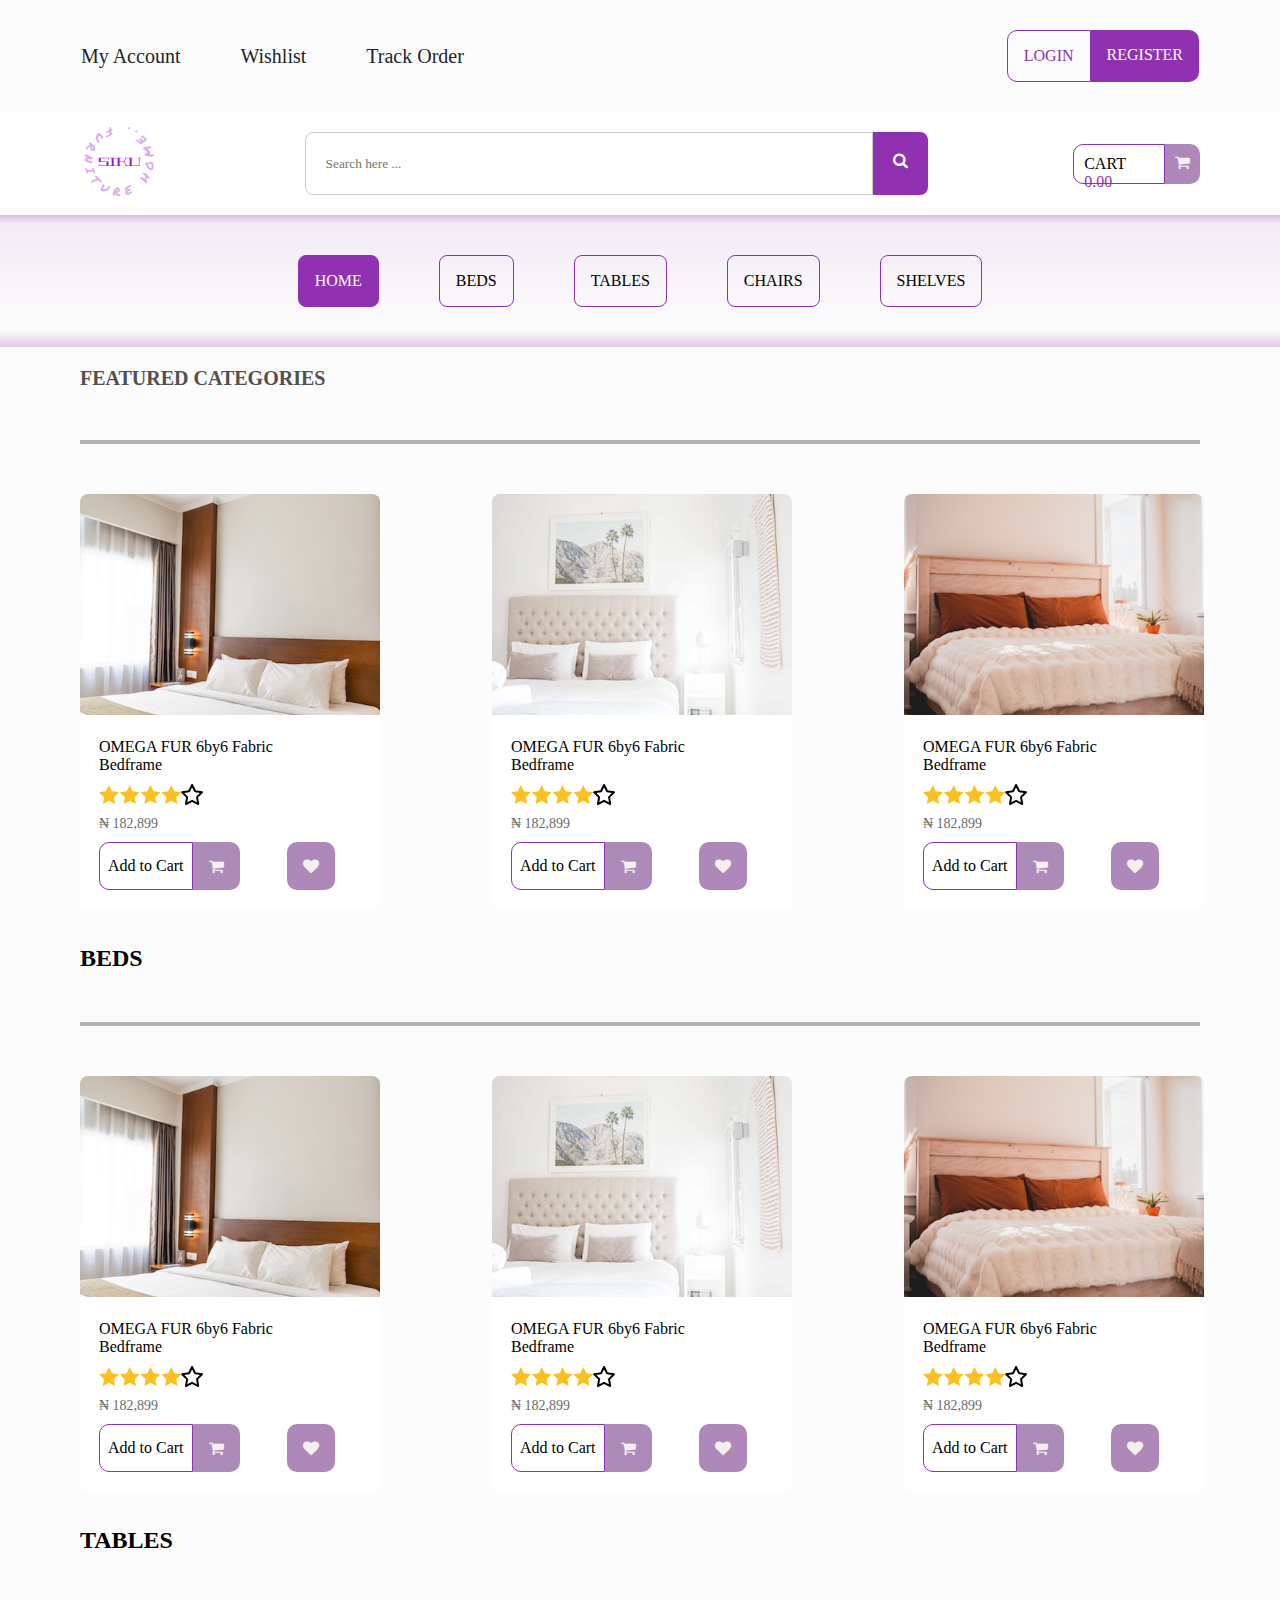
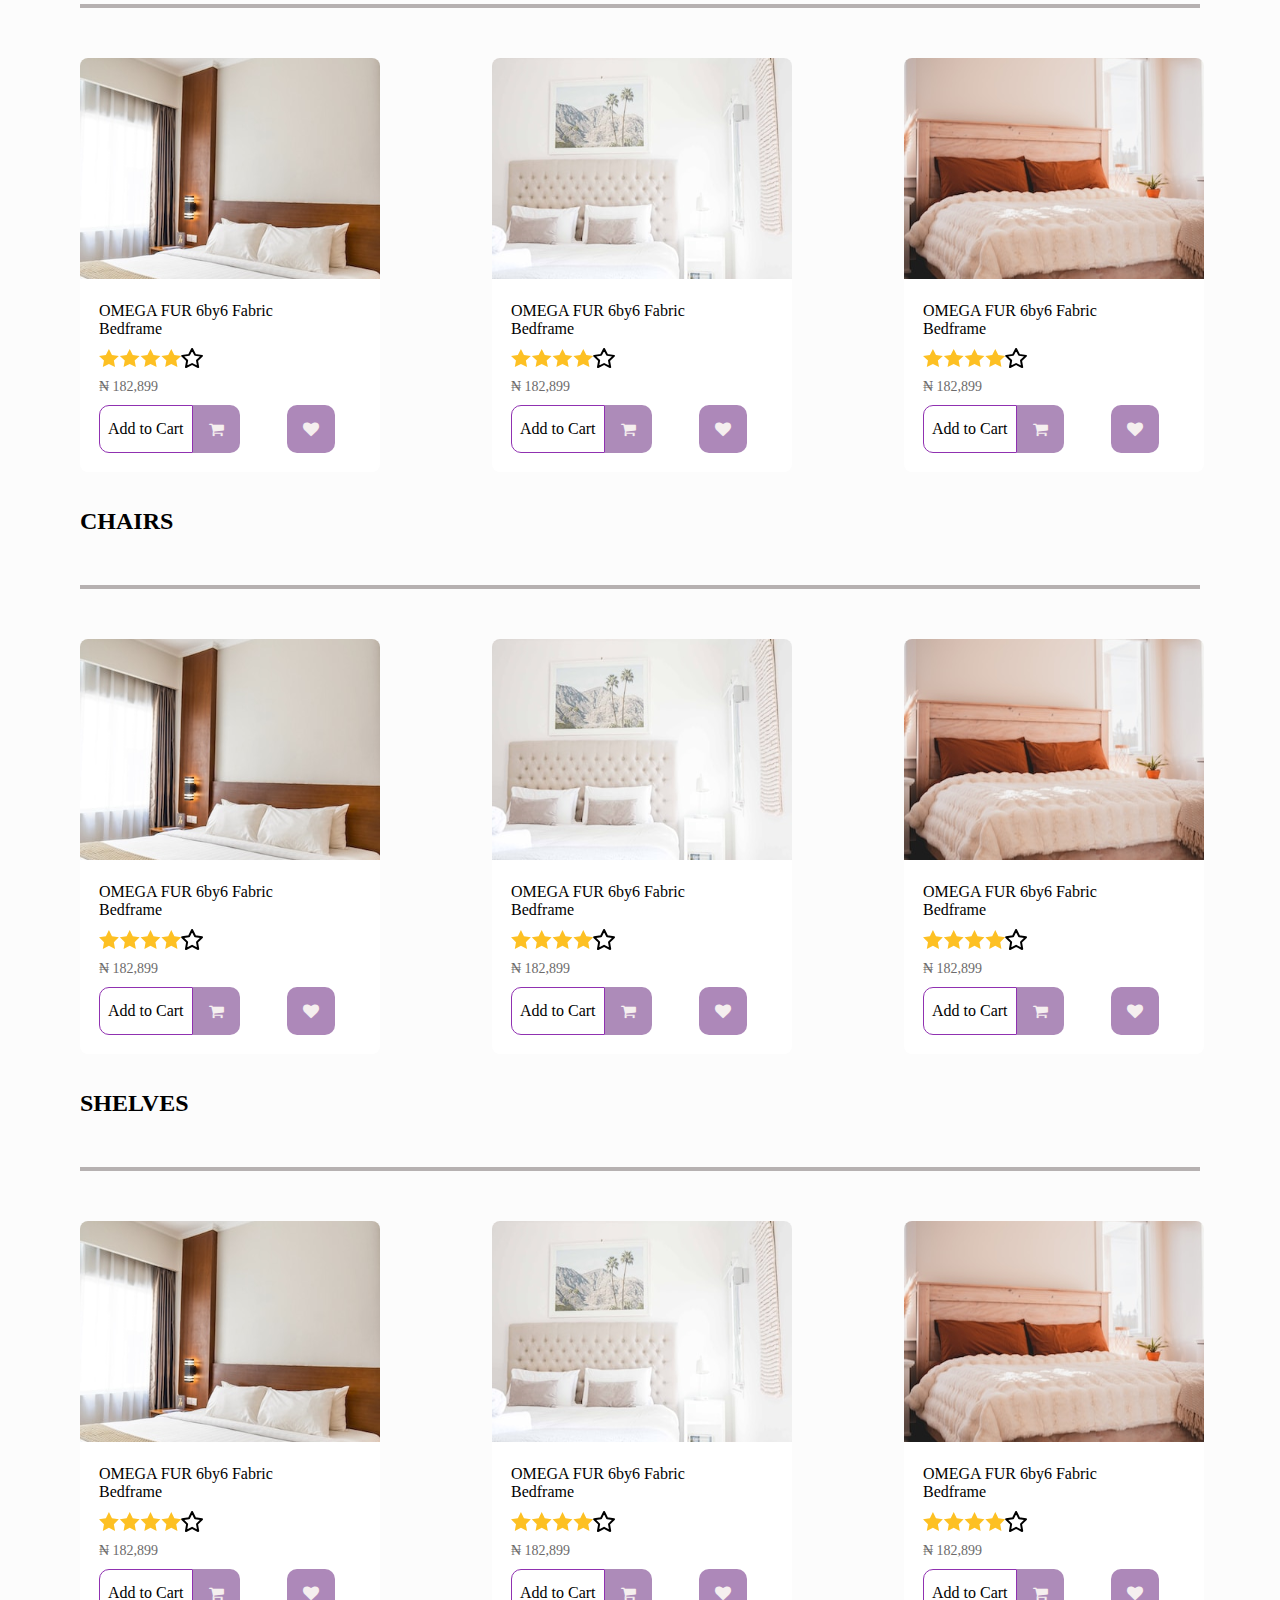
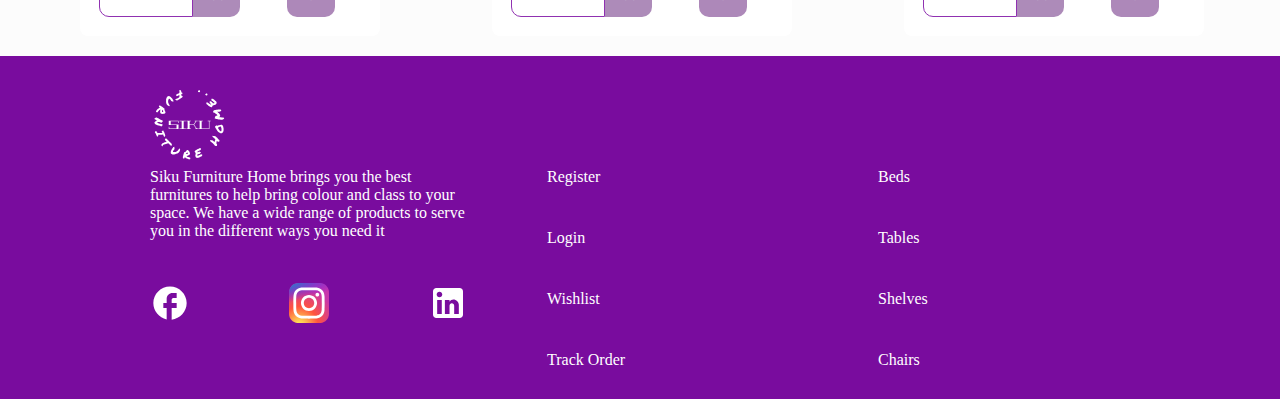
==== index.html @ 00214e44 "desktop view index page" ====
<!DOCTYPE html>
<html>
<head>
	<meta charset="utf-8">
	<meta name="viewport" content="width=device-width, initial-scale=1">
	<link rel="stylesheet" type="text/css" href="style.css">
	<link rel="icon" type="image/svg" sizes="32x32" href="./images/LOGO.svg">
	<link rel="stylesheet" href="https://cdnjs.cloudflare.com/ajax/libs/font-awesome/4.7.0/css/font-awesome.min.css">
	<title>SIKU FURNITURE HOME</title>
</head>
<body>
	<header>
		<nav class="initialNav">
			<ul>
				<li>My Account</li>
				<li>Wishlist</li>
				<li>Track Order</li>
			</ul>
			<div>
				<a class="loginBtn" href="login.html">LOGIN</a>
				<a class="registerBtn" href="register.html">REGISTER</a>
			</div>
		</nav>
		<ul class="searchNav">
			<li>
				<img src="images/LOGO.svg">
			</li>
			<li class="searchInput">
				<input type="text" name="search" placeholder="Search here ...">
				<i class="fa fa-search search" aria-hidden="true"></i>			
			</li>
			<li class="cartLi">
				<p>CART
					<span>0.00</span>
				</p>
				<i class="fa fa-shopping-cart cart"></i>
			</li>
		</ul>
		<ul class="menu">
			<li class="menuHome">HOME</li>
			<li>BEDS</li>
			<li>TABLES</li>
			<li>CHAIRS</li>
			<li>SHELVES</li>
		</ul>
	</header>
	<main class="indexMain">
		<section>
			<h1>FEATURED CATEGORIES</h1>
			<hr>
			<div class="productDiv">
				<article class="proOne">
					<div class="productDetails">
						<img style="border-radius: 8px 8px 0px 0px;" src="images/Frame 21.svg">
						<div>
							<p class="productName">OMEGA FUR 6by6 Fabric Bedframe</p>
							<img src="images/Frame 31.svg">
							<p class="productPrice">₦ 182,899</p>
							<ul>
								<li>
									<p>Add to Cart</p>
									<i class="fa fa-shopping-cart carts"></i>
								</li>
								<li>
								<i class="fa fa-heart heart"></i>
								</li>
							</ul>
						</div>
					</div>
				</article>
				<article class="proTwo">
					<div class="productDetails">
						<img style="border-radius: 8px 8px 0px 0px;" src="images/Frame 22.svg">
						<div>
							<p class="productName">OMEGA FUR 6by6 Fabric Bedframe</p>
							<img src="images/Frame 31.svg">
							<p class="productPrice">₦ 182,899</p>
							<ul>
								<li>
									<p>Add to Cart</p>
									<i class="fa fa-shopping-cart carts"></i>
								</li>
								<li>
								<i class="fa fa-heart heart"></i>
								</li>
							</ul>
						</div>
					</div>
				</article>
				<article class="proThree">
					<div class="productDetails">
						<img style="border-radius: 8px 8px 0px 0px;" src="images/Frame 23.svg">
						<div>
							<p class="productName">OMEGA FUR 6by6 Fabric Bedframe</p>
							<img src="images/Frame 31.svg">
							<p class="productPrice">₦ 182,899</p>
							<ul>
								<li>
									<p>Add to Cart</p>
									<i class="fa fa-shopping-cart carts"></i>
								</li>
								<li>
								<i class="fa fa-heart heart"></i>
								</li>
							</ul>
						</div>
					</div>
				</article>
			</div>
		</section>
		<section>
			<h2>BEDS</h2>
			<hr>
			<div class="productDiv">
				<article class="proOne">
					<div class="productDetails">
						<img style="border-radius: 8px 8px 0px 0px;" src="images/Frame 21.svg">
						<div>
							<p class="productName">OMEGA FUR 6by6 Fabric Bedframe</p>
							<img src="images/Frame 31.svg">
							<p class="productPrice">₦ 182,899</p>
							<ul>
								<li>
									<p>Add to Cart</p>
									<i class="fa fa-shopping-cart carts"></i>
								</li>
								<li>
								<i class="fa fa-heart heart"></i>
								</li>
							</ul>
						</div>
					</div>
				</article>
				<article class="proTwo">
					<div class="productDetails">
						<img style="border-radius: 8px 8px 0px 0px;" src="images/Frame 22.svg">
						<div>
							<p class="productName">OMEGA FUR 6by6 Fabric Bedframe</p>
							<img src="images/Frame 31.svg">
							<p class="productPrice">₦ 182,899</p>
							<ul>
								<li>
									<p>Add to Cart</p>
									<i class="fa fa-shopping-cart carts"></i>
								</li>
								<li>
								<i class="fa fa-heart heart"></i>
								</li>
							</ul>
						</div>
					</div>
				</article>
				<article class="proThree">
					<div class="productDetails">
						<img style="border-radius: 8px 8px 0px 0px;" src="images/Frame 23.svg">
						<div>
							<p class="productName">OMEGA FUR 6by6 Fabric Bedframe</p>
							<img src="images/Frame 31.svg">
							<p class="productPrice">₦ 182,899</p>
							<ul>
								<li>
									<p>Add to Cart</p>
									<i class="fa fa-shopping-cart carts"></i>
								</li>
								<li>
								<i class="fa fa-heart heart"></i>
								</li>
							</ul>
						</div>
					</div>
				</article>
			</div>
		</section>
		<section>
			<h2>TABLES</h2>
			<hr>
			<div class="productDiv">
				<article class="proOne">
					<div class="productDetails">
						<img style="border-radius: 8px 8px 0px 0px;" src="images/Frame 21.svg">
						<div>
							<p class="productName">OMEGA FUR 6by6 Fabric Bedframe</p>
							<img src="images/Frame 31.svg">
							<p class="productPrice">₦ 182,899</p>
							<ul>
								<li>
									<p>Add to Cart</p>
									<i class="fa fa-shopping-cart carts"></i>
								</li>
								<li>
								<i class="fa fa-heart heart"></i>
								</li>
							</ul>
						</div>
					</div>
				</article>
				<article class="proTwo">
					<div class="productDetails">
						<img style="border-radius: 8px 8px 0px 0px;" src="images/Frame 22.svg">
						<div>
							<p class="productName">OMEGA FUR 6by6 Fabric Bedframe</p>
							<img src="images/Frame 31.svg">
							<p class="productPrice">₦ 182,899</p>
							<ul>
								<li>
									<p>Add to Cart</p>
									<i class="fa fa-shopping-cart carts"></i>
								</li>
								<li>
								<i class="fa fa-heart heart"></i>
								</li>
							</ul>
						</div>
					</div>
				</article>
				<article class="proThree">
					<div class="productDetails">
						<img style="border-radius: 8px 8px 0px 0px;" src="images/Frame 23.svg">
						<div>
							<p class="productName">OMEGA FUR 6by6 Fabric Bedframe</p>
							<img src="images/Frame 31.svg">
							<p class="productPrice">₦ 182,899</p>
							<ul>
								<li>
									<p>Add to Cart</p>
									<i class="fa fa-shopping-cart carts"></i>
								</li>
								<li>
								<i class="fa fa-heart heart"></i>
								</li>
							</ul>
						</div>
					</div>
				</article>
			</div>
		</section>
		<section>
			<h2>CHAIRS</h2>
			<hr>
			<div class="productDiv">
				<article class="proOne">
					<div class="productDetails">
						<img style="border-radius: 8px 8px 0px 0px;" src="images/Frame 21.svg">
						<div>
							<p class="productName">OMEGA FUR 6by6 Fabric Bedframe</p>
							<img src="images/Frame 31.svg">
							<p class="productPrice">₦ 182,899</p>
							<ul>
								<li>
									<p>Add to Cart</p>
									<i class="fa fa-shopping-cart carts"></i>
								</li>
								<li>
								<i class="fa fa-heart heart"></i>
								</li>
							</ul>
						</div>
					</div>
				</article>
				<article class="proTwo">
					<div class="productDetails">
						<img style="border-radius: 8px 8px 0px 0px;" src="images/Frame 22.svg">
						<div>
							<p class="productName">OMEGA FUR 6by6 Fabric Bedframe</p>
							<img src="images/Frame 31.svg">
							<p class="productPrice">₦ 182,899</p>
							<ul>
								<li>
									<p>Add to Cart</p>
									<i class="fa fa-shopping-cart carts"></i>
								</li>
								<li>
								<i class="fa fa-heart heart"></i>
								</li>
							</ul>
						</div>
					</div>
				</article>
				<article class="proThree">
					<div class="productDetails">
						<img style="border-radius: 8px 8px 0px 0px;" src="images/Frame 23.svg">
						<div>
							<p class="productName">OMEGA FUR 6by6 Fabric Bedframe</p>
							<img src="images/Frame 31.svg">
							<p class="productPrice">₦ 182,899</p>
							<ul>
								<li>
									<p>Add to Cart</p>
									<i class="fa fa-shopping-cart carts"></i>
								</li>
								<li>
								<i class="fa fa-heart heart"></i>
								</li>
							</ul>
						</div>
					</div>
				</article>
			</div>
		</section>
		<section>
			<h2>SHELVES</h2>
			<hr>
			<div class="productDiv">
				<article class="proOne">
					<div class="productDetails">
						<img style="border-radius: 8px 8px 0px 0px;" src="images/Frame 21.svg">
						<div>
							<p class="productName">OMEGA FUR 6by6 Fabric Bedframe</p>
							<img src="images/Frame 31.svg">
							<p class="productPrice">₦ 182,899</p>
							<ul>
								<li>
									<p>Add to Cart</p>
									<i class="fa fa-shopping-cart carts"></i>
								</li>
								<li>
								<i class="fa fa-heart heart"></i>
								</li>
							</ul>
						</div>
					</div>
				</article>
				<article class="proTwo">
					<div class="productDetails">
						<img style="border-radius: 8px 8px 0px 0px;" src="images/Frame 22.svg">
						<div>
							<p class="productName">OMEGA FUR 6by6 Fabric Bedframe</p>
							<img src="images/Frame 31.svg">
							<p class="productPrice">₦ 182,899</p>
							<ul>
								<li>
									<p>Add to Cart</p>
									<i class="fa fa-shopping-cart carts"></i>
								</li>
								<li>
								<i class="fa fa-heart heart"></i>
								</li>
							</ul>
						</div>
					</div>
				</article>
				<article class="proThree">
					<div class="productDetails">
						<img style="border-radius: 8px 8px 0px 0px;" src="images/Frame 23.svg">
						<div>
							<p class="productName">OMEGA FUR 6by6 Fabric Bedframe</p>
							<img src="images/Frame 31.svg">
							<p class="productPrice">₦ 182,899</p>
							<ul>
								<li>
									<p>Add to Cart</p>
									<i class="fa fa-shopping-cart carts"></i>
								</li>
								<li>
								<i class="fa fa-heart heart"></i>
								</li>
							</ul>
						</div>
					</div>
				</article>
			</div>
		</section>
	</main>
	<footer class="indexFooter">
		<img src="images/LOGO (1).svg">
		<section>
			<article>
				<p>
					<span>Siku Furniture Home </span>
					brings you the best furnitures to help bring colour and class to your space. We have a wide range of products to serve you in the different ways you need it
				</p>
				<div>
					<img src="images/ic_baseline-facebook.svg">
					<img src="images/skill-icons_instagram.svg">
					<img src="images/mdi_linkedin.svg">
				</div>
			</article>
			<article>
				<a href="">Register</a>
				<a href="">Login</a>
				<a href="">Wishlist</a>
				<a href="">Track Order</a>
			</article>
			<article>
				<a href="">Beds</a>
				<a href="">Tables</a>
				<a href="">Shelves</a>
				<a href="">Chairs</a>
			</article>
		</section>
	</footer>
</body>
</html>
---- style.css ----
*, *:before, *:after {
  box-sizing: border-box;
  list-style: none;
  text-decoration: none;
  margin: 0;
  padding: 0;
  font-family: var(--font-family-base);
}

html {
    scroll-behavior: smooth;
}

:root {
    --color-primary: #9031B1;
    --color-black: #212529;
    --color-white: #ffffff;
    --color-secondary: #992EDA;
    --text-color: var(--color-black);
    --color-background: #FCFCFC;

    --font-family-base: "inter" "Open Sans", "Helvetica Neue", Helvetica, Arial, sans-serif;

    --font-size-small: 14px;
    --font-size-medium: 16px;
    --font-size-large: 24px;
    --font-size-x-large: 32px;
    --font-size-xx-large: 56px;

    --font-weight-regular: 400;
    --font-weight-semibold: 600;
    --font-weight-bold: 700;
}

body {
    background-color: var(--color-background);
}

.initialNav {
    display: flex;
    flex-direction: row;
    margin: 30px 81px;
    justify-content: space-between;
    align-items: center;

}

.initialNav ul {
    display: flex;
    flex-direction: row;
    gap: 60px;
    font-size: 20px;
    font-weight: var(--font-weight-regular);
    color: var(--color-black);
}

.initialNav div {
    display: flex;
    flex-direction: row;
}

.loginBtn {
    padding: 16px;
    text-align: center;
    border: 1px solid var(--color-primary);
    border-radius: 10px 0px 0px 10px;
    color: var(--color-primary);
}

.registerBtn {
    background-color: var(--color-primary);
    border-radius: 0px 10px 10px 0px;
    padding: 16px;
    text-align: center;
    color: var(--color-background);
}

.searchNav {
    display: flex;
    flex-direction: row;
    padding: 10px 80px;
    gap: 13%;
    background-color: var(--color-white);
    align-items: center;
}

.searchInput {
    display: flex;
    flex-direction: row;
}

.searchInput input {
    border: 1px solid #D0CACA;
    border-radius: 8px 0px 0px 8px;
    height: 63px;
    width: 568px;
    padding: 20px;
}

.search {
    background-color: var(--color-primary);
    border-radius: 0px 8px 8px 0px;
    padding: 20px;
    color: var(--color-background);
    text-align: center;
    height: 63px;
}

.cartLi {
    display: flex;
    flex-direction: row;
}

.cartLi p {
    border-radius: 10px 0px 0px 10px;
    border: 1px solid var(--color-primary);
    padding: 10px;
    height: 40px;
}

.cartLi span {
    color: #9031B1;
}

.cart {
    height: 40px;
    border-radius: 0px 10px 10px 0px;
    background-color: #AD88B9;
    padding: 10px;
    color: #F5EFEF;
}

.menu {
    display: flex;
    flex-direction: row;
    padding: 40px;
    align-items: center;
    justify-content: center;
    gap: 5%;
    background: linear-gradient(180deg, rgba(144, 49, 177, 0.3) 0%, rgba(144, 49, 177, 0.0833333) 6.77%, rgba(144, 49, 177, 0) 86.98%, rgba(144, 49, 177, 0.25) 100%);
}

.menu li {
    padding: 16px;
    border-radius: 8px;
    border: 1px solid #9031B1;
    text-align: center;
}

.menuHome {
    background-color: #9031B1;
    color: var(--color-white);
}

.indexMain {
    margin: 20px 80px;
    display: flex;
    flex-direction: column;
    gap: 36px;
}

.indexMain h1 {
    font-size: 20px;
    color: #524F4F;
}

.indexMain section {
    display: flex;
    flex-direction: column;
    gap: 50px;
}

.productDiv {
    display: grid;
    gap: 10%;
    grid-template-areas:
    'header header main main footer footer'
    ;
}

.proOne { grid-area: header; } 
.proTwo { grid-area: main; }
.proThree { grid-area: footer; }

.indexMain article {
    border-radius: 8px;
    background-color: var(--color-white);
    width: 300px;
}

hr {
    border: 2px solid #B6B1B1;
}

.productDetails div {
    padding: 19px;
    display: flex;
    flex-direction: column;
    gap: 10px;
}

.productName {
    width: 191px;
    font-size: 16px;
}

.productDetails div img {
    width: 104px;
    height: auto;
}

.productPrice {
    color: #6D6B6B;
    font-size: 14px;
}

.productDetails ul {
    display: flex;
    flex-direction: row;
    gap: 47px;
}

.productDetails ul li {
    display: flex;
    flex-direction: row;
}

.productDetails ul p {
    border-radius: 10px 0px 0px 10px;
    border: 1px solid #9031B1;
    padding: 8px;
    display: flex;
    flex-direction: row;
    align-items: center;
    justify-content: center;
}

.carts {
    border-radius: 0px 10px 10px 0px;
    background-color: #AD8BB9;
    padding: 16px;
    color: #F5EFEF;
}

.heart {
    border-radius: 10px;
    background-color: #AD88B9;
    padding: 16px;
    color: #F5EFEF;
}

.indexFooter {
    background-color: #790C9E;
    padding: 30px 150px;
}

.indexFooter section {
    display: flex;
    flex-direction: row;
    gap: 79px;
    color: var(--color-white);
}

.indexFooter a {
    color: var(--color-white);
}

.indexFooter article {
    display: flex;
    flex-direction: column;
    width: 39%;
    height: auto;
    gap: 43px;
}

.indexFooter div {
    display: flex;
    flex-direction: row;
    gap: 99px;
}
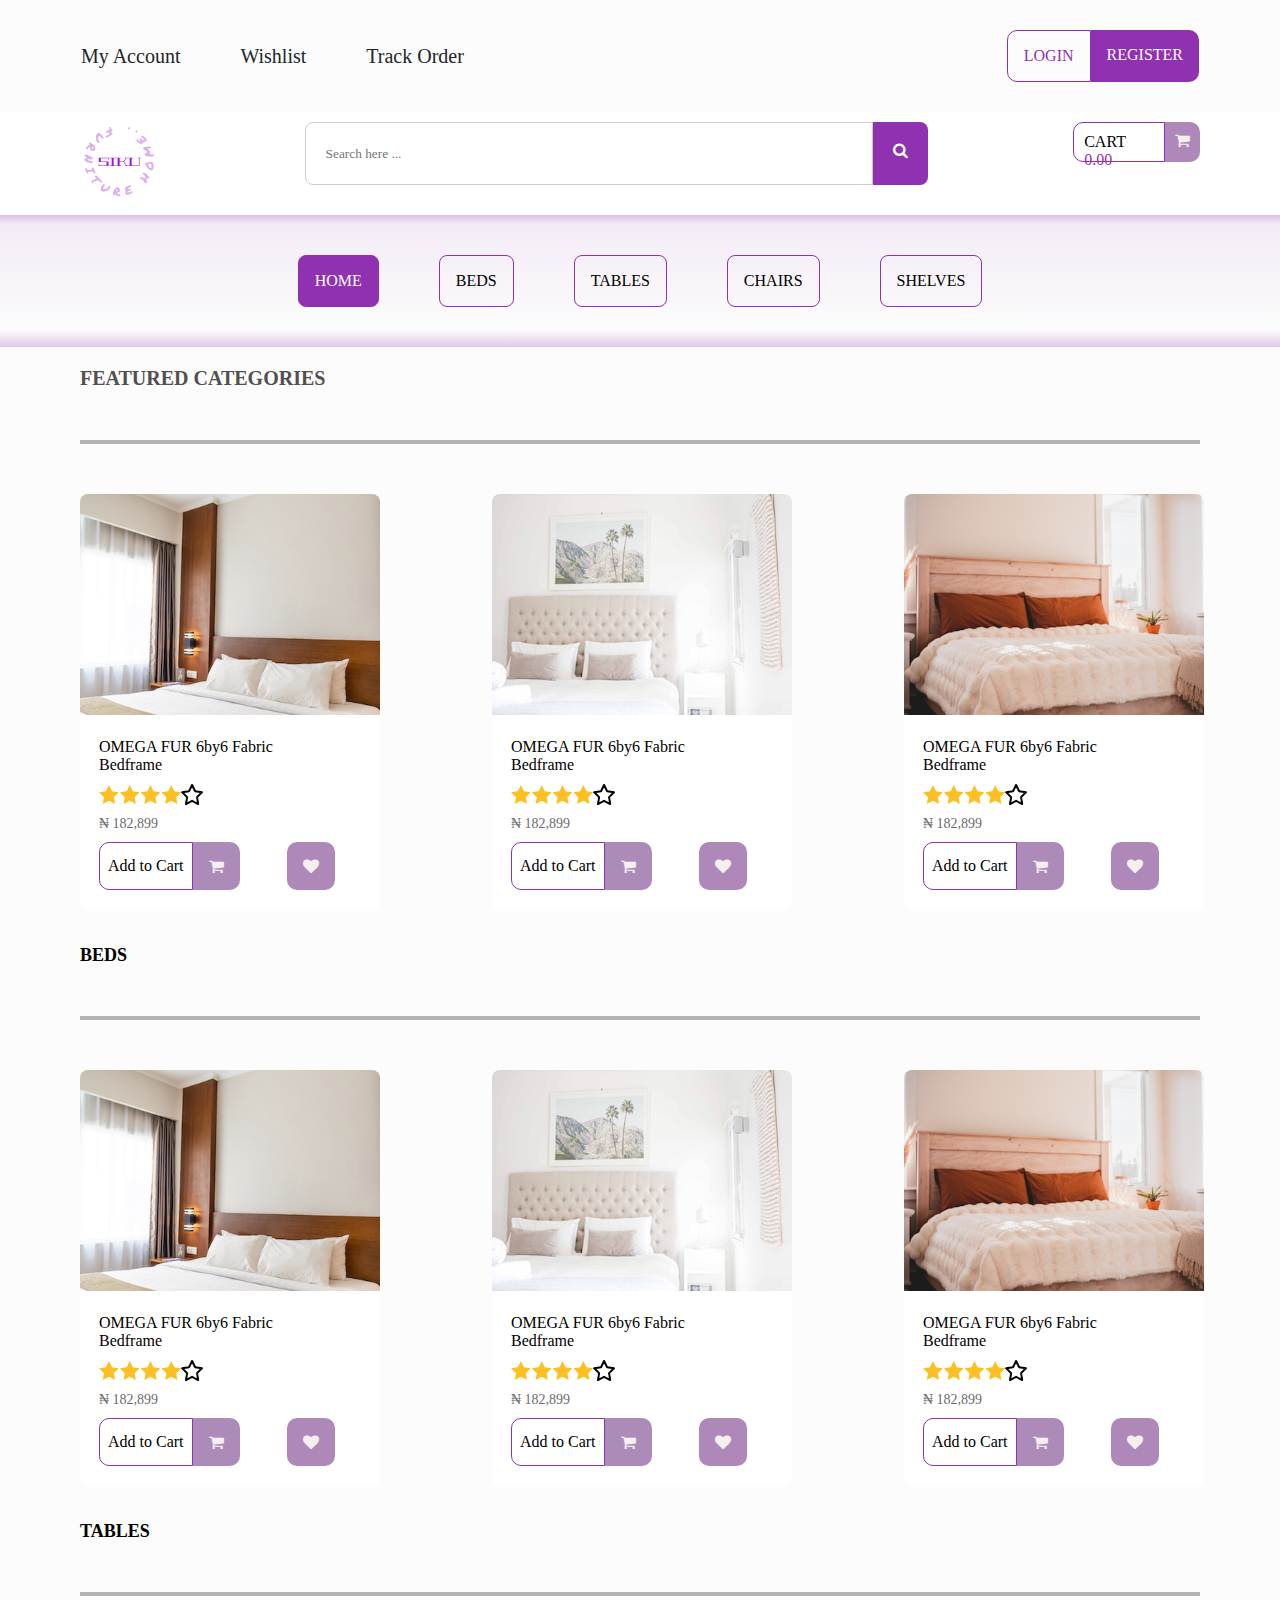
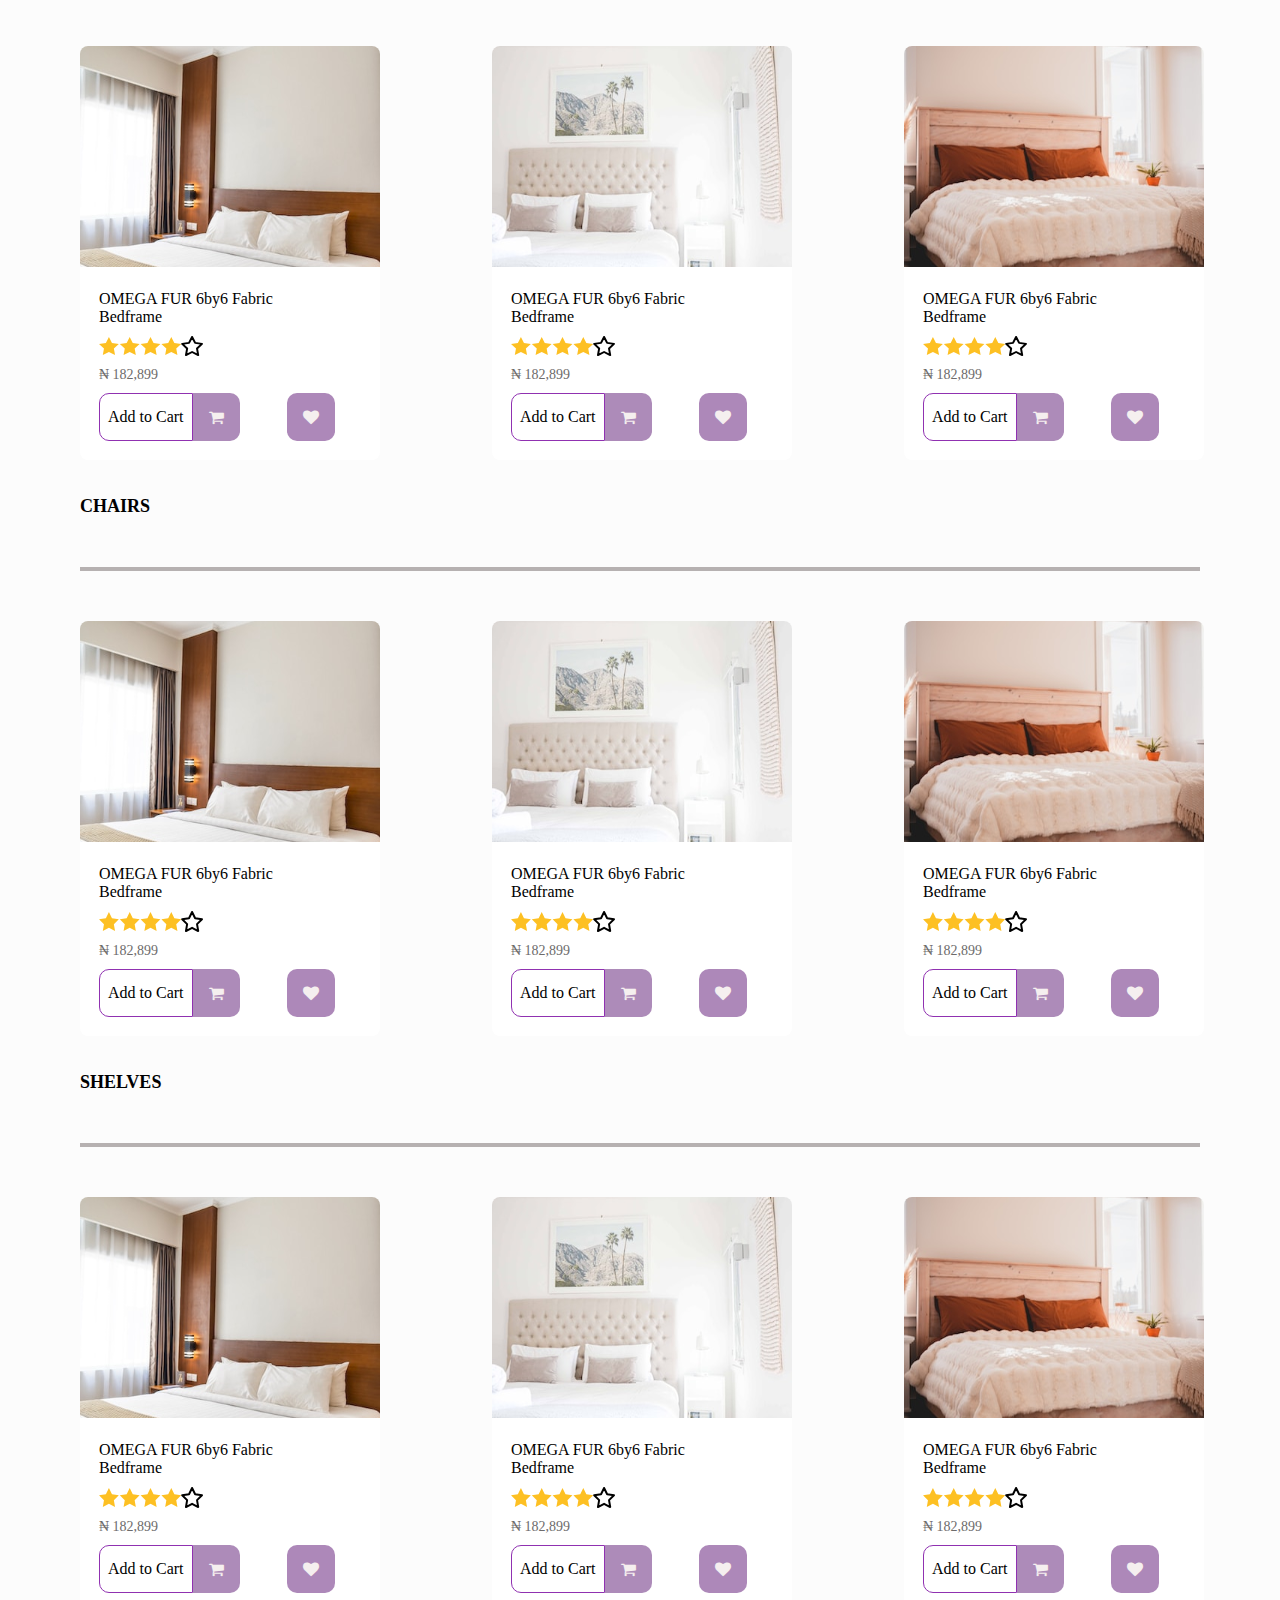
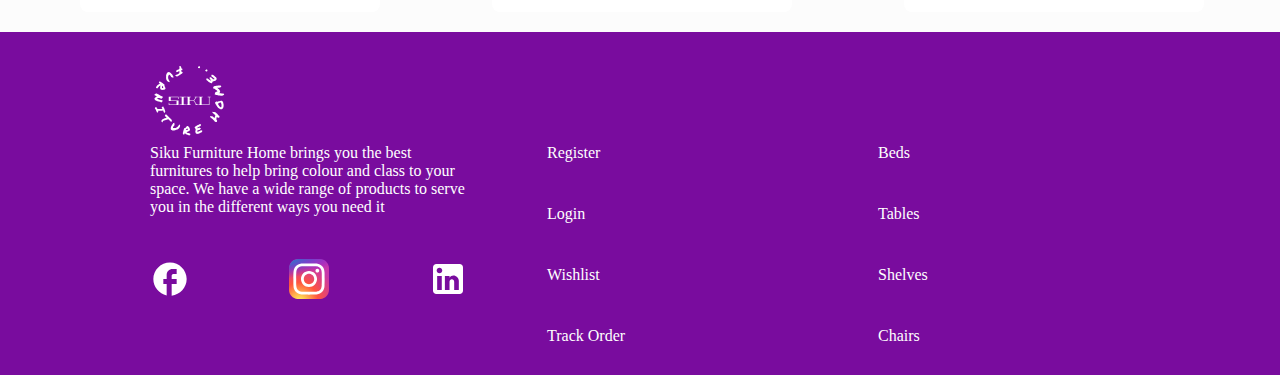
==== commit 26f460c1: "desktop view index page" ====
--- a/index.html
+++ b/index.html
@@ -12,9 +12,15 @@
 	<header>
 		<nav class="initialNav">
 			<ul>
-				<li>My Account</li>
-				<li>Wishlist</li>
-				<li>Track Order</li>
+				<li>
+					<a href="#">My Account</a>
+				</li>
+				<li>
+					<a href="#">Wishlist</a>
+				</li>
+				<li>
+					<a href="#">Track Order</a>
+				</li>
 			</ul>
 			<div>
 				<a class="loginBtn" href="login.html">LOGIN</a>
--- a/style.css
+++ b/style.css
@@ -54,6 +54,10 @@
     color: var(--color-black);
 }
 
+.initialNav ul a {
+    color: var(--color-black);
+}
+
 .initialNav div {
     display: flex;
     flex-direction: row;
@@ -81,7 +85,6 @@
     padding: 10px 80px;
     gap: 13%;
     background-color: var(--color-white);
-    align-items: center;
 }
 
 .searchInput {
@@ -164,6 +167,10 @@
     color: #524F4F;
 }
 
+.indexMain h2 {
+    font-size: 18px;
+}
+
 .indexMain section {
     display: flex;
     flex-direction: column;
@@ -277,4 +284,132 @@
     display: flex;
     flex-direction: row;
     gap: 99px;
+}
+
+/*media query for index page */
+
+@media only screen and (max-width: 1115px) {
+    .initialNav {
+        margin: 30px 60px;
+
+    }
+
+    .initialNav ul {
+        gap: 35px;
+    }
+
+    .searchNav {
+        padding: 10px 50px;
+        gap: 10%;
+    }
+
+    .searchInput input {
+        width: 465px;
+    }
+
+    .productDiv {
+        gap: 2%;
+    }
+}
+
+@media only screen and (max-width: 1030px) {
+    .searchInput input {
+        width: 400px;
+    }
+
+    .indexMain article {
+        width: 200px;
+    }
+
+    .productDetails img {
+        width: 200px;
+        height: auto;
+    }
+
+    .productDetails ul {
+        gap: 14px;
+    }
+
+    .productDetails div li {
+        font-size: 11px;
+    }
+
+    .productDetails ul p {
+        padding: 4px;
+    }
+
+    .indexFooter {
+        padding: 30px 80px;
+    }
+
+    .indexFooter section {
+        gap: 10%;
+    }
+}
+
+@media only screen and (max-width: 947px) {
+    .searchInput input {
+        width: 320px;
+    }
+}
+
+@media only screen and (max-width: 847px) {
+    .searchInput input {
+        width: 240px;
+    }
+
+    .indexFooter div {
+        gap: 60px;
+    }
+}
+
+@media only screen and (max-width: 750px) {
+    .initialNav ul {
+        font-size: 16px;
+    }
+
+    .initialNav div {
+        font-size: 14px;
+    }
+
+    .searchNav {
+        flex-direction: column;
+        gap: 20px;
+    }
+
+    .searchInput input {
+        width: 100%;
+    }
+
+    .searchNav img {
+        display: grid;
+        margin: auto;
+    }
+
+    .cartLi {
+        align-self: flex-end;
+    }
+
+    .menu {
+        flex-direction: column;
+        gap: 20px;
+    }
+
+    .menu li {
+        width: 100%;
+    }
+
+    .productDiv {
+    display: grid;
+    gap: 10%;
+    grid-template-areas:
+    'header header header'
+    'main main main'
+    'footer footer footer'
+    ;
+}
+
+    .indexFooter div {
+        gap: 40px;
+    }
 }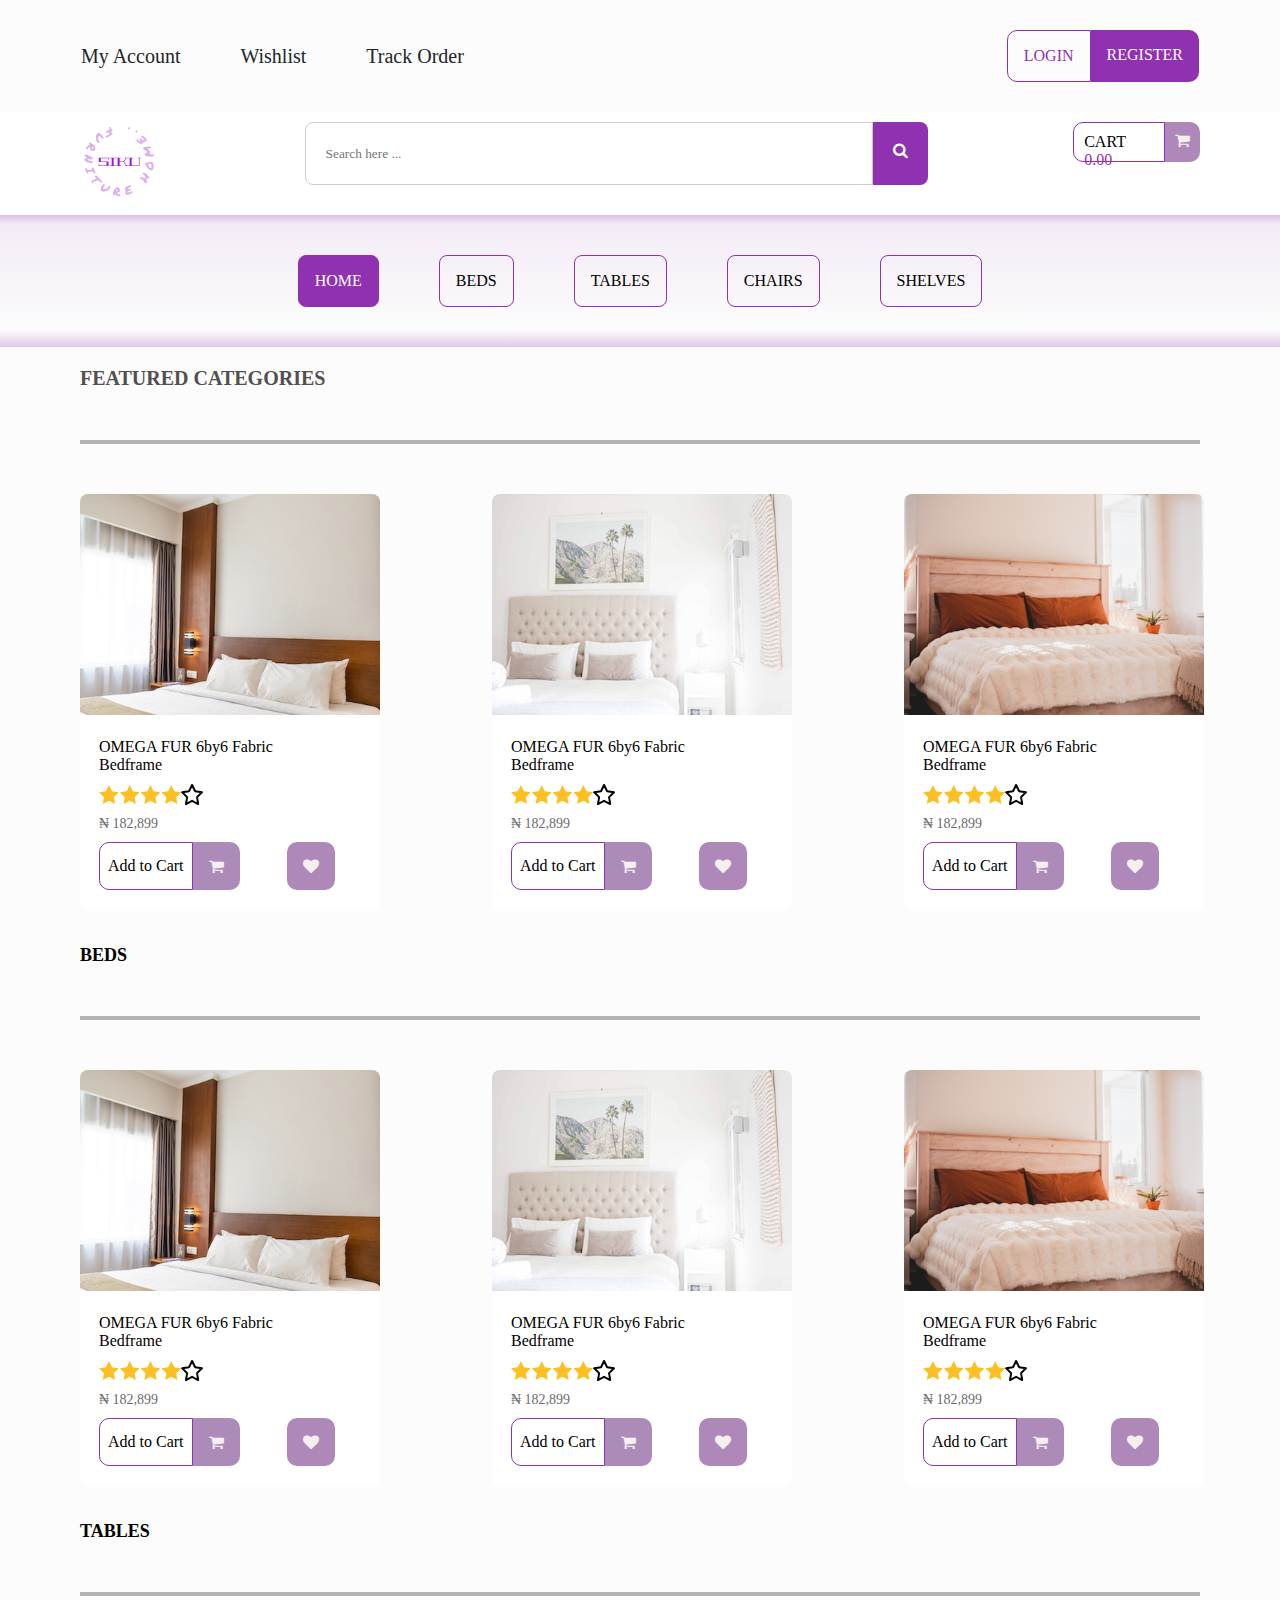
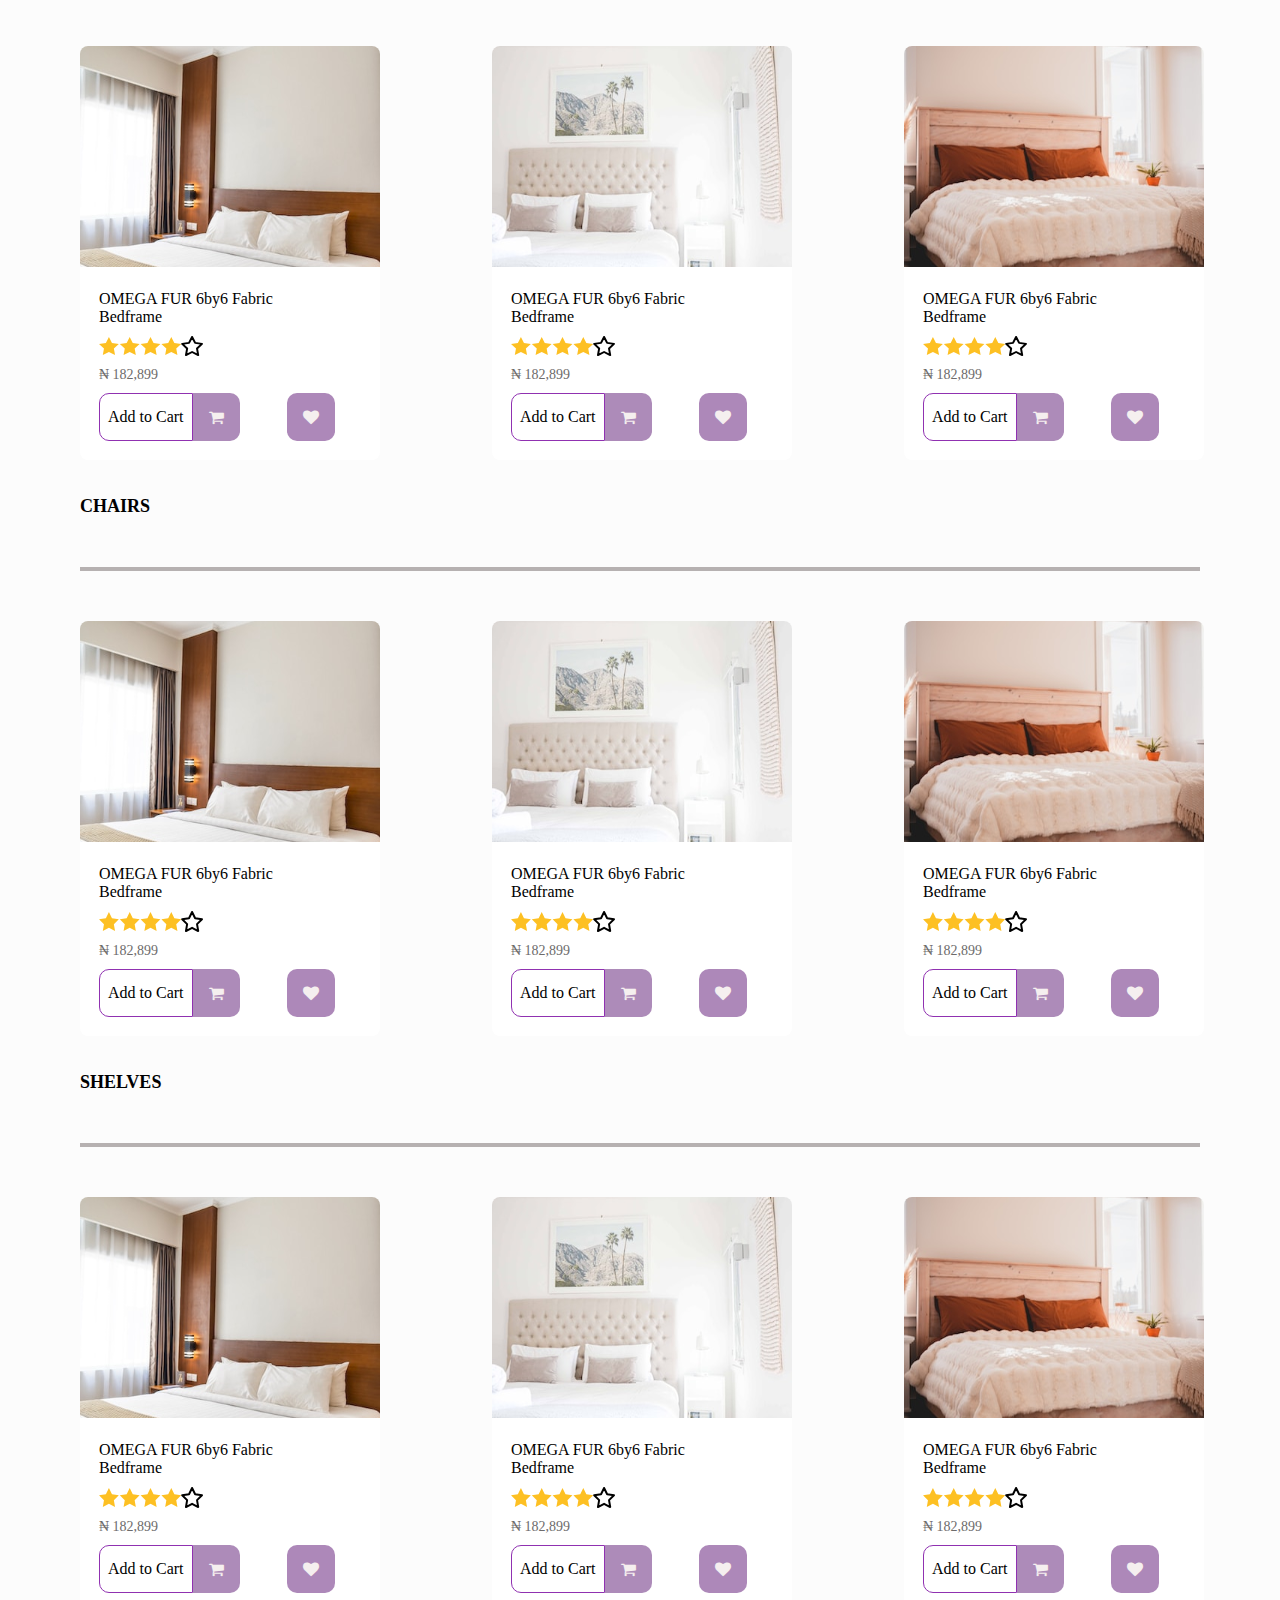
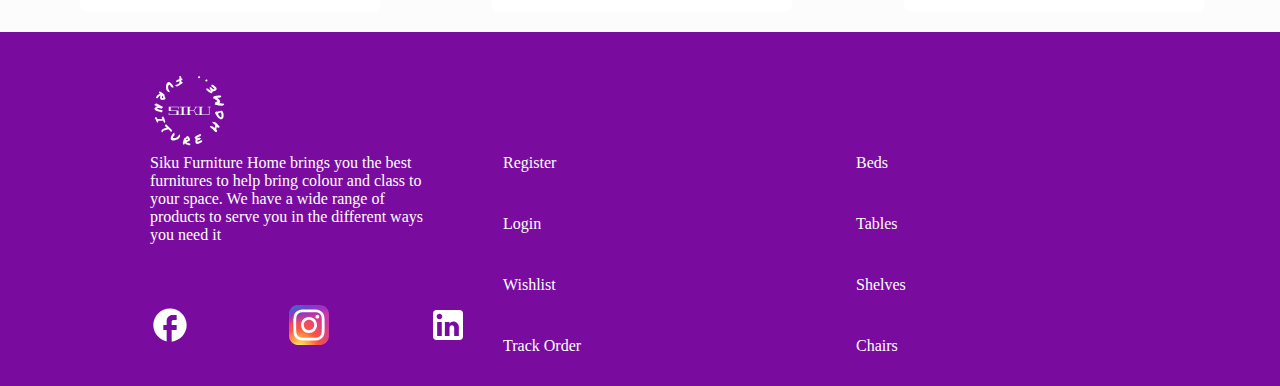
==== commit f3561804: "desktop view index page" ====
--- a/index.html
+++ b/index.html
@@ -375,11 +375,6 @@
 					<span>Siku Furniture Home </span>
 					brings you the best furnitures to help bring colour and class to your space. We have a wide range of products to serve you in the different ways you need it
 				</p>
-				<div>
-					<img src="images/ic_baseline-facebook.svg">
-					<img src="images/skill-icons_instagram.svg">
-					<img src="images/mdi_linkedin.svg">
-				</div>
 			</article>
 			<article>
 				<a href="">Register</a>
@@ -394,6 +389,11 @@
 				<a href="">Chairs</a>
 			</article>
 		</section>
+		<div>
+			<img src="images/ic_baseline-facebook.svg">
+			<img src="images/skill-icons_instagram.svg">
+			<img src="images/mdi_linkedin.svg">
+		</div>
 	</footer>
 </body>
 </html>--- a/style.css
+++ b/style.css
@@ -258,7 +258,7 @@
 
 .indexFooter {
     background-color: #790C9E;
-    padding: 30px 150px;
+    padding: 40px 150px;
 }
 
 .indexFooter section {
@@ -284,6 +284,7 @@
     display: flex;
     flex-direction: row;
     gap: 99px;
+    margin-top: -50px;
 }
 
 /*media query for index page */
@@ -310,6 +311,10 @@
     .productDiv {
         gap: 2%;
     }
+
+    .indexFooter div {
+        gap: 60px;
+    }
 }
 
 @media only screen and (max-width: 1030px) {
@@ -351,19 +356,23 @@
     .searchInput input {
         width: 320px;
     }
+
+    .indexFooter div {
+        gap: 40px;
+    }
 }
 
 @media only screen and (max-width: 847px) {
     .searchInput input {
         width: 240px;
     }
-
-    .indexFooter div {
-        gap: 60px;
-    }
 }
 
 @media only screen and (max-width: 750px) {
+    .loginBtn, .registerBtn {
+        padding: 10px;
+    }
+
     .initialNav ul {
         font-size: 16px;
     }
@@ -399,17 +408,98 @@
         width: 100%;
     }
 
+    h2 {
+        background-color: #790C9E;
+        padding: 10px 30px;
+        color: var(--color-white);
+        border-radius: 8px;
+        text-align: center;
+        border-top: 4px solid #AD88B9;
+        border-bottom: 4px solid #AD88B9;
+    }
+
     .productDiv {
-    display: grid;
-    gap: 10%;
-    grid-template-areas:
-    'header header header'
-    'main main main'
-    'footer footer footer'
-    ;
-}
+        gap: 20px;
+        grid-template-areas:
+        'header header header'
+        'main main main'
+        'footer footer footer'
+        ;
+    }
+
+    .indexMain article {
+        width: 100%;
+    }
+
+    .productDetails img {
+        width: 100%;
+        height: auto;
+    }
+
+    .productName {
+    width: 100%;
+    text-align: center;
+    font-size: 18px;
+}
+
+    .productDetails ul {
+        gap: 16px;
+        display: flex;
+        flex-direction: row;
+        justify-content: space-between;
+        align-items: ;
+    }
+
+    .productDetails div li {
+        font-size: 16px;
+    }
+
+    .productDetails ul p {
+        padding: 8px;
+    }
+
+    .indexFooter img {
+        margin-bottom: 20px;
+    }
+
+    .indexFooter section {
+        flex-direction: column;
+        gap: 30px;
+    }
+
+    .indexFooter article {
+        width: 100%;
+        gap: 30px;
+        font-weight: var(--font-weight-semibold);
+    }
 
     .indexFooter div {
         gap: 40px;
+        margin-top: 20px;
+    }
+}
+
+@media only screen and (max-width: 600px) {
+    .initialNav {
+        flex-direction: column;
+        gap: 20px;
+    }
+}
+
+@media only screen and (max-width: 450px) {
+    .initialNav {
+        margin: 30px 40px;
+    }
+
+    .initialNav ul {
+        gap: 20px;
+    }
+
+    .indexMain {
+        margin: 20px 30px;
+    }
+
+    .indexFooter {
+        padding: 30px 40px;
     }
 }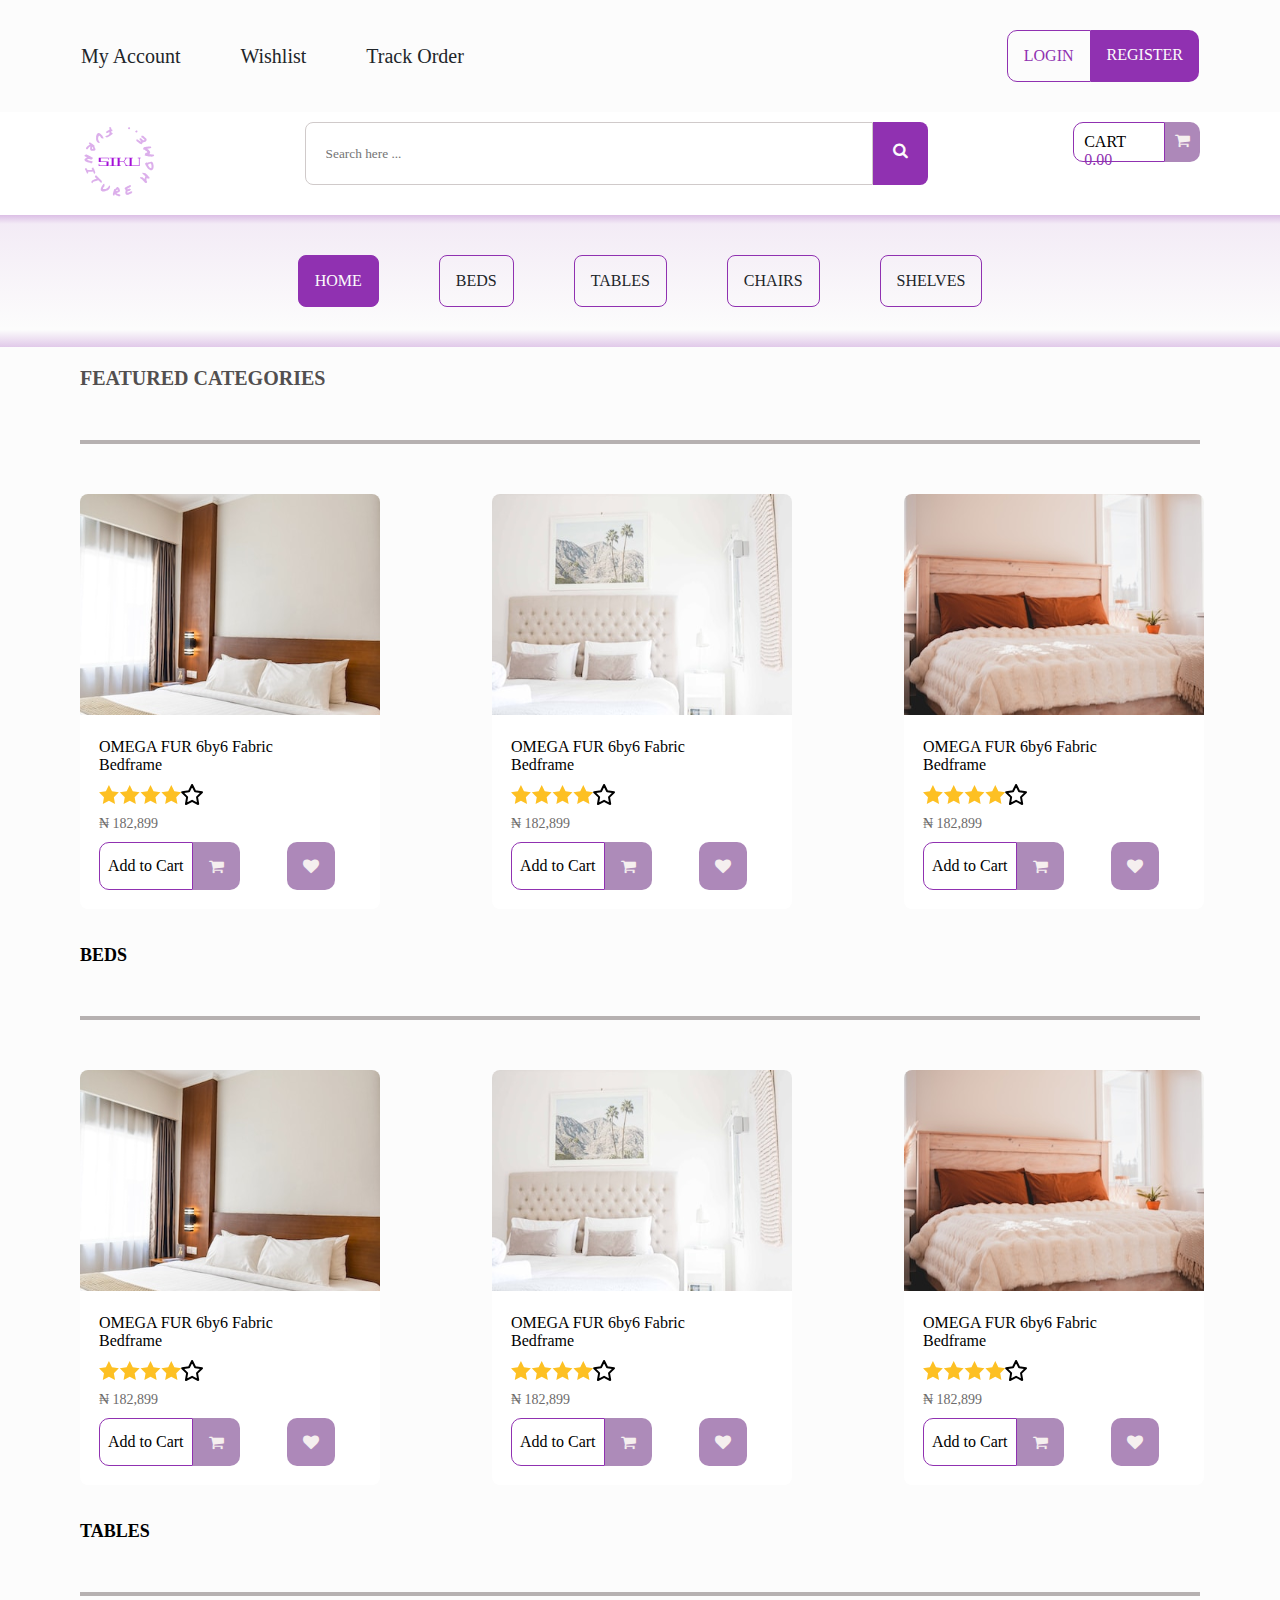
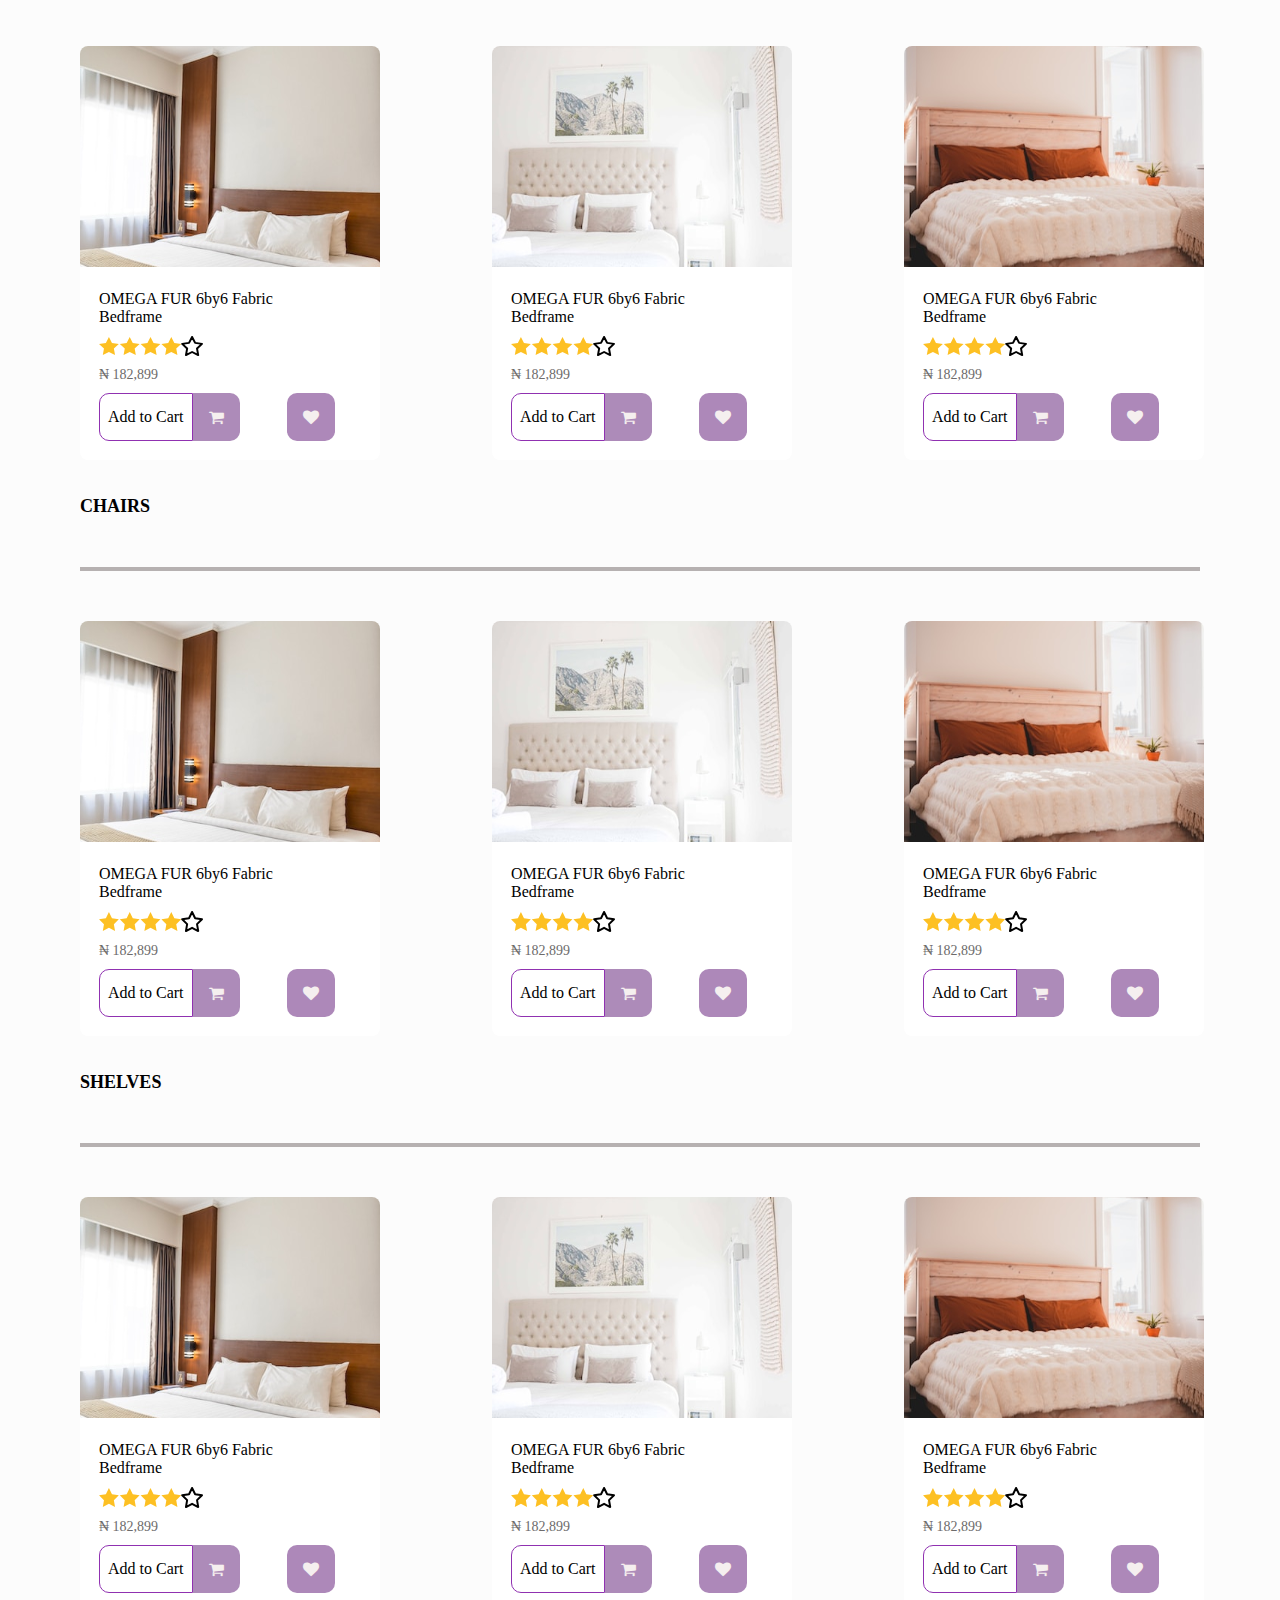
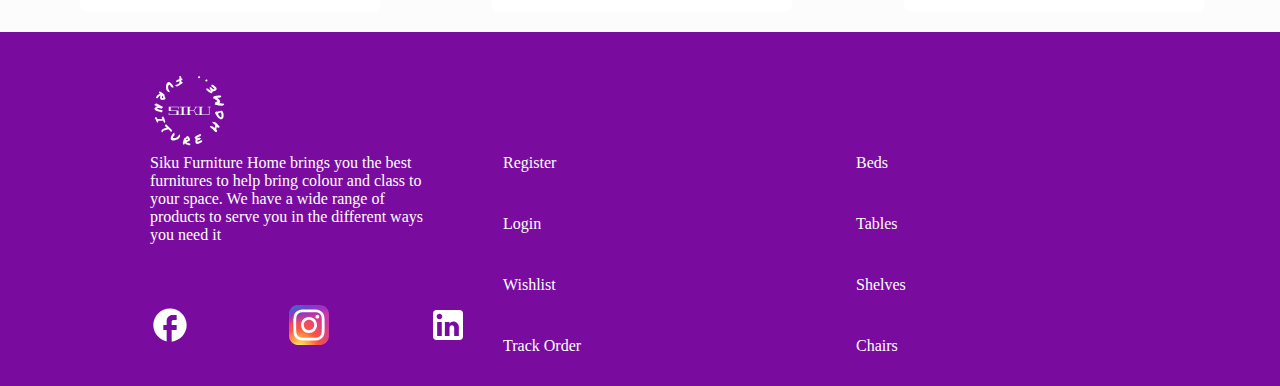
==== commit a4c201a6: "media query landing page" ====
--- a/index.html
+++ b/index.html
@@ -42,13 +42,13 @@
 				<i class="fa fa-shopping-cart cart"></i>
 			</li>
 		</ul>
-		<ul class="menu">
-			<li class="menuHome">HOME</li>
-			<li>BEDS</li>
-			<li>TABLES</li>
-			<li>CHAIRS</li>
-			<li>SHELVES</li>
-		</ul>
+		<div class="menu">
+			<a class="menuHome" href="#home" style="color: #FCFCFC;">HOME</a>
+			<a href="#beds">BEDS</a>
+			<a href="#tables">TABLES</a>
+			<a href="#chairs">CHAIRS</a>
+			<a href="#shelves">SHELVES</a>
+		</div>
 	</header>
 	<main class="indexMain">
 		<section>
@@ -114,7 +114,7 @@
 				</article>
 			</div>
 		</section>
-		<section>
+		<section id="beds">
 			<h2>BEDS</h2>
 			<hr>
 			<div class="productDiv">
@@ -177,7 +177,7 @@
 				</article>
 			</div>
 		</section>
-		<section>
+		<section id="tables">
 			<h2>TABLES</h2>
 			<hr>
 			<div class="productDiv">
@@ -240,7 +240,7 @@
 				</article>
 			</div>
 		</section>
-		<section>
+		<section id="chairs">
 			<h2>CHAIRS</h2>
 			<hr>
 			<div class="productDiv">
@@ -303,7 +303,7 @@
 				</article>
 			</div>
 		</section>
-		<section>
+		<section id="shelves">
 			<h2>SHELVES</h2>
 			<hr>
 			<div class="productDiv">
@@ -377,16 +377,16 @@
 				</p>
 			</article>
 			<article>
-				<a href="">Register</a>
-				<a href="">Login</a>
-				<a href="">Wishlist</a>
-				<a href="">Track Order</a>
+				<a href="register.html">Register</a>
+				<a href="login.html">Login</a>
+				<a href="wishlist.html">Wishlist</a>
+				<a href="track.html">Track Order</a>
 			</article>
 			<article>
-				<a href="">Beds</a>
-				<a href="">Tables</a>
-				<a href="">Shelves</a>
-				<a href="">Chairs</a>
+				<a href="#beds">Beds</a>
+				<a href="#tables">Tables</a>
+				<a href="#shelves">Shelves</a>
+				<a href="#chairs">Chairs</a>
 			</article>
 		</section>
 		<div>
--- a/style.css
+++ b/style.css
@@ -58,6 +58,10 @@
     color: var(--color-black);
 }
 
+.initialNav ul a:hover {
+    color: var(--color-primary);
+}
+
 .initialNav div {
     display: flex;
     flex-direction: row;
@@ -71,6 +75,12 @@
     color: var(--color-primary);
 }
 
+.loginBtn:hover {
+    background-color: #AD88B9;
+    border: none;
+    color: var(--color-background);
+}
+
 .registerBtn {
     background-color: var(--color-primary);
     border-radius: 0px 10px 10px 0px;
@@ -79,12 +89,20 @@
     color: var(--color-background);
 }
 
+.registerBtn:hover {
+    background-color: #AD88B9;
+}
+
 .searchNav {
     display: flex;
     flex-direction: row;
     padding: 10px 80px;
     gap: 13%;
     background-color: var(--color-white);
+}
+
+.searchNav img:hover {
+    cursor: pointer;
 }
 
 .searchInput {
@@ -109,6 +127,11 @@
     height: 63px;
 }
 
+.search:hover {
+    cursor: pointer;
+    background-color: #AD88B9;
+}
+
 .cartLi {
     display: flex;
     flex-direction: row;
@@ -133,6 +156,11 @@
     color: #F5EFEF;
 }
 
+.cart:hover {
+    cursor: pointer;
+    background-color: var(--color-primary);
+}
+
 .menu {
     display: flex;
     flex-direction: row;
@@ -143,16 +171,28 @@
     background: linear-gradient(180deg, rgba(144, 49, 177, 0.3) 0%, rgba(144, 49, 177, 0.0833333) 6.77%, rgba(144, 49, 177, 0) 86.98%, rgba(144, 49, 177, 0.25) 100%);
 }
 
-.menu li {
+.menu a {
     padding: 16px;
     border-radius: 8px;
     border: 1px solid #9031B1;
     text-align: center;
+    color: var(--color-black);
+}
+
+.menu a:hover {
+    background-color: #AD88B9;
+    border: none;
+    cursor: pointer;
+    color: var(--color-background);
 }
 
 .menuHome {
     background-color: #9031B1;
     color: var(--color-white);
+}
+
+.menuHome:hover {
+    background-color: #AD88B9;
 }
 
 .indexMain {
@@ -230,6 +270,7 @@
 .productDetails ul li {
     display: flex;
     flex-direction: row;
+    cursor: pointer;
 }
 
 .productDetails ul p {
@@ -249,11 +290,19 @@
     color: #F5EFEF;
 }
 
+.carts:hover {
+    background-color: var(--color-primary);
+}
+
 .heart {
     border-radius: 10px;
     background-color: #AD88B9;
     padding: 16px;
     color: #F5EFEF;
+}
+
+.heart:hover {
+    background-color: var(--color-primary);
 }
 
 .indexFooter {
@@ -270,6 +319,14 @@
 
 .indexFooter a {
     color: var(--color-white);
+}
+
+.indexFooter a:hover {
+    padding: 8px;
+    width: 40%;
+    text-align: center;
+    border: 1px solid #AD88B9;
+    border-radius: 10px;
 }
 
 .indexFooter article {
@@ -404,7 +461,7 @@
         gap: 20px;
     }
 
-    .menu li {
+    .menu a {
         width: 100%;
     }
 
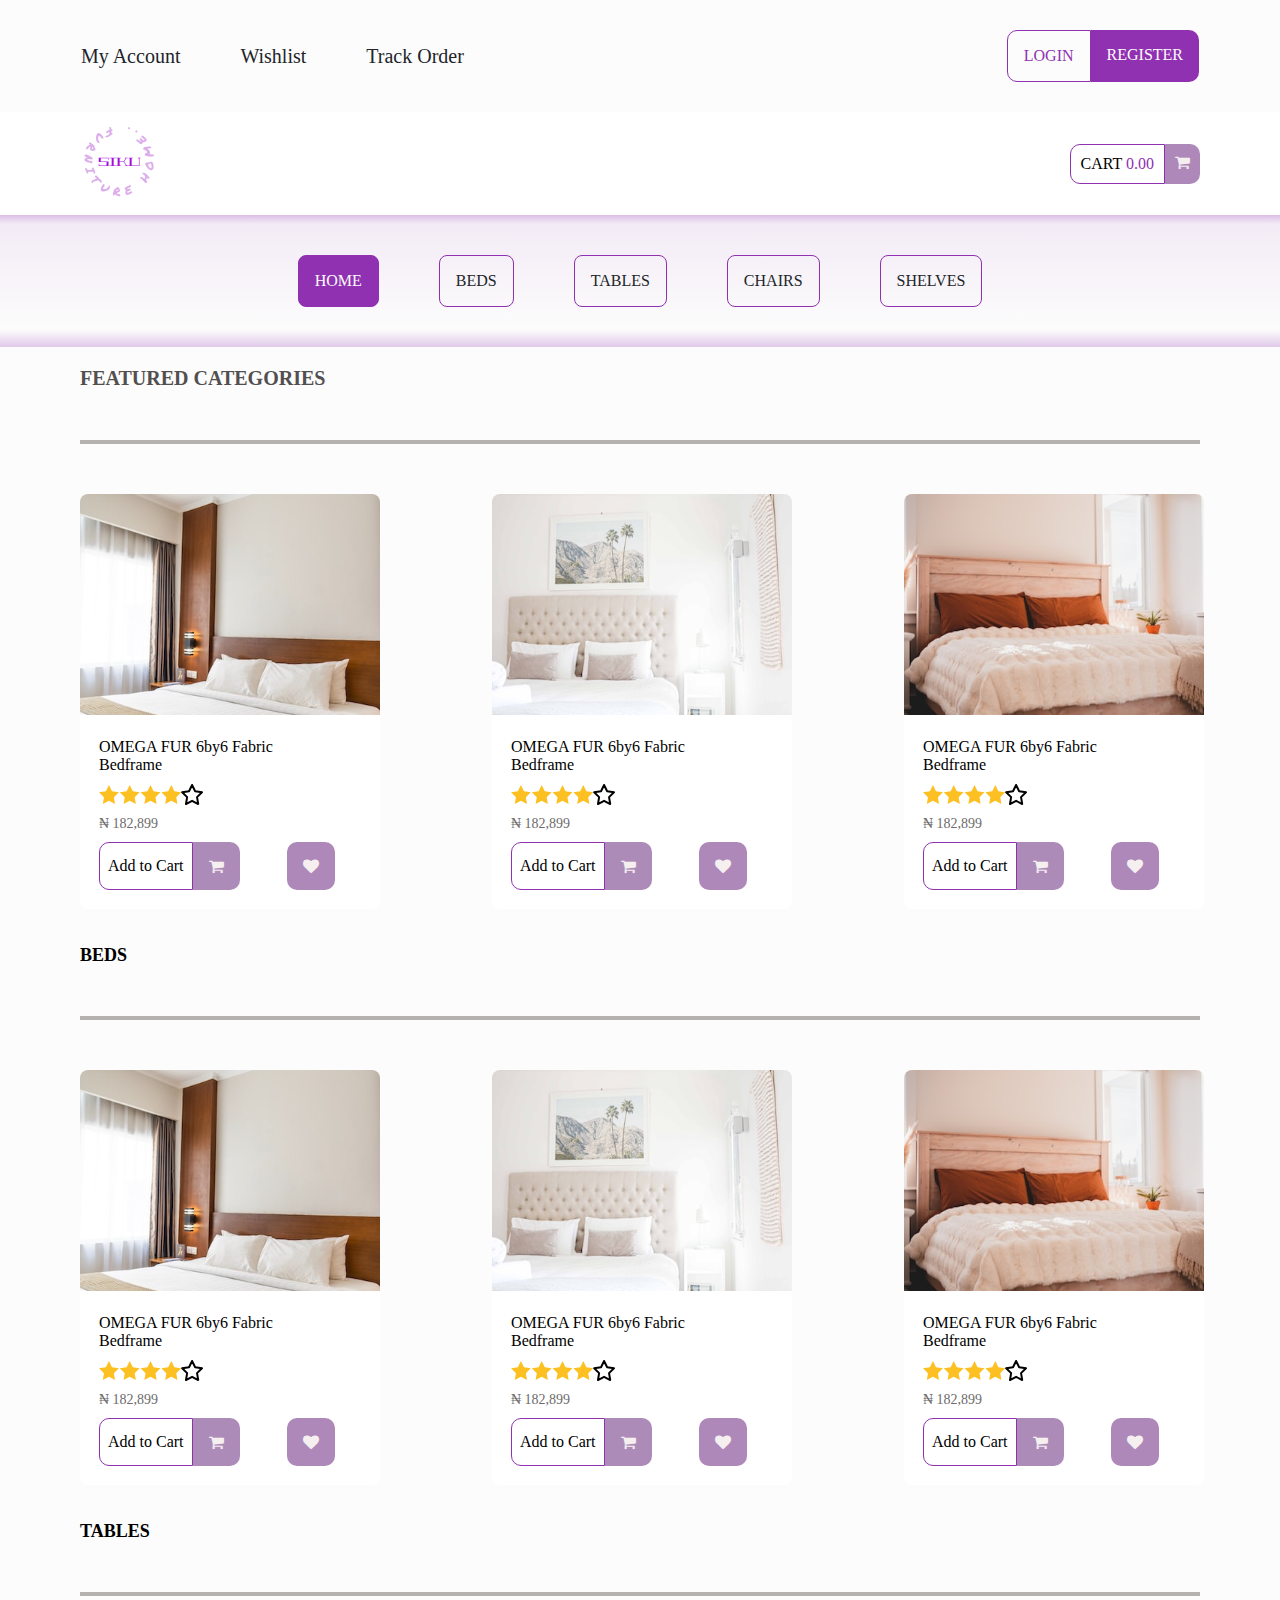
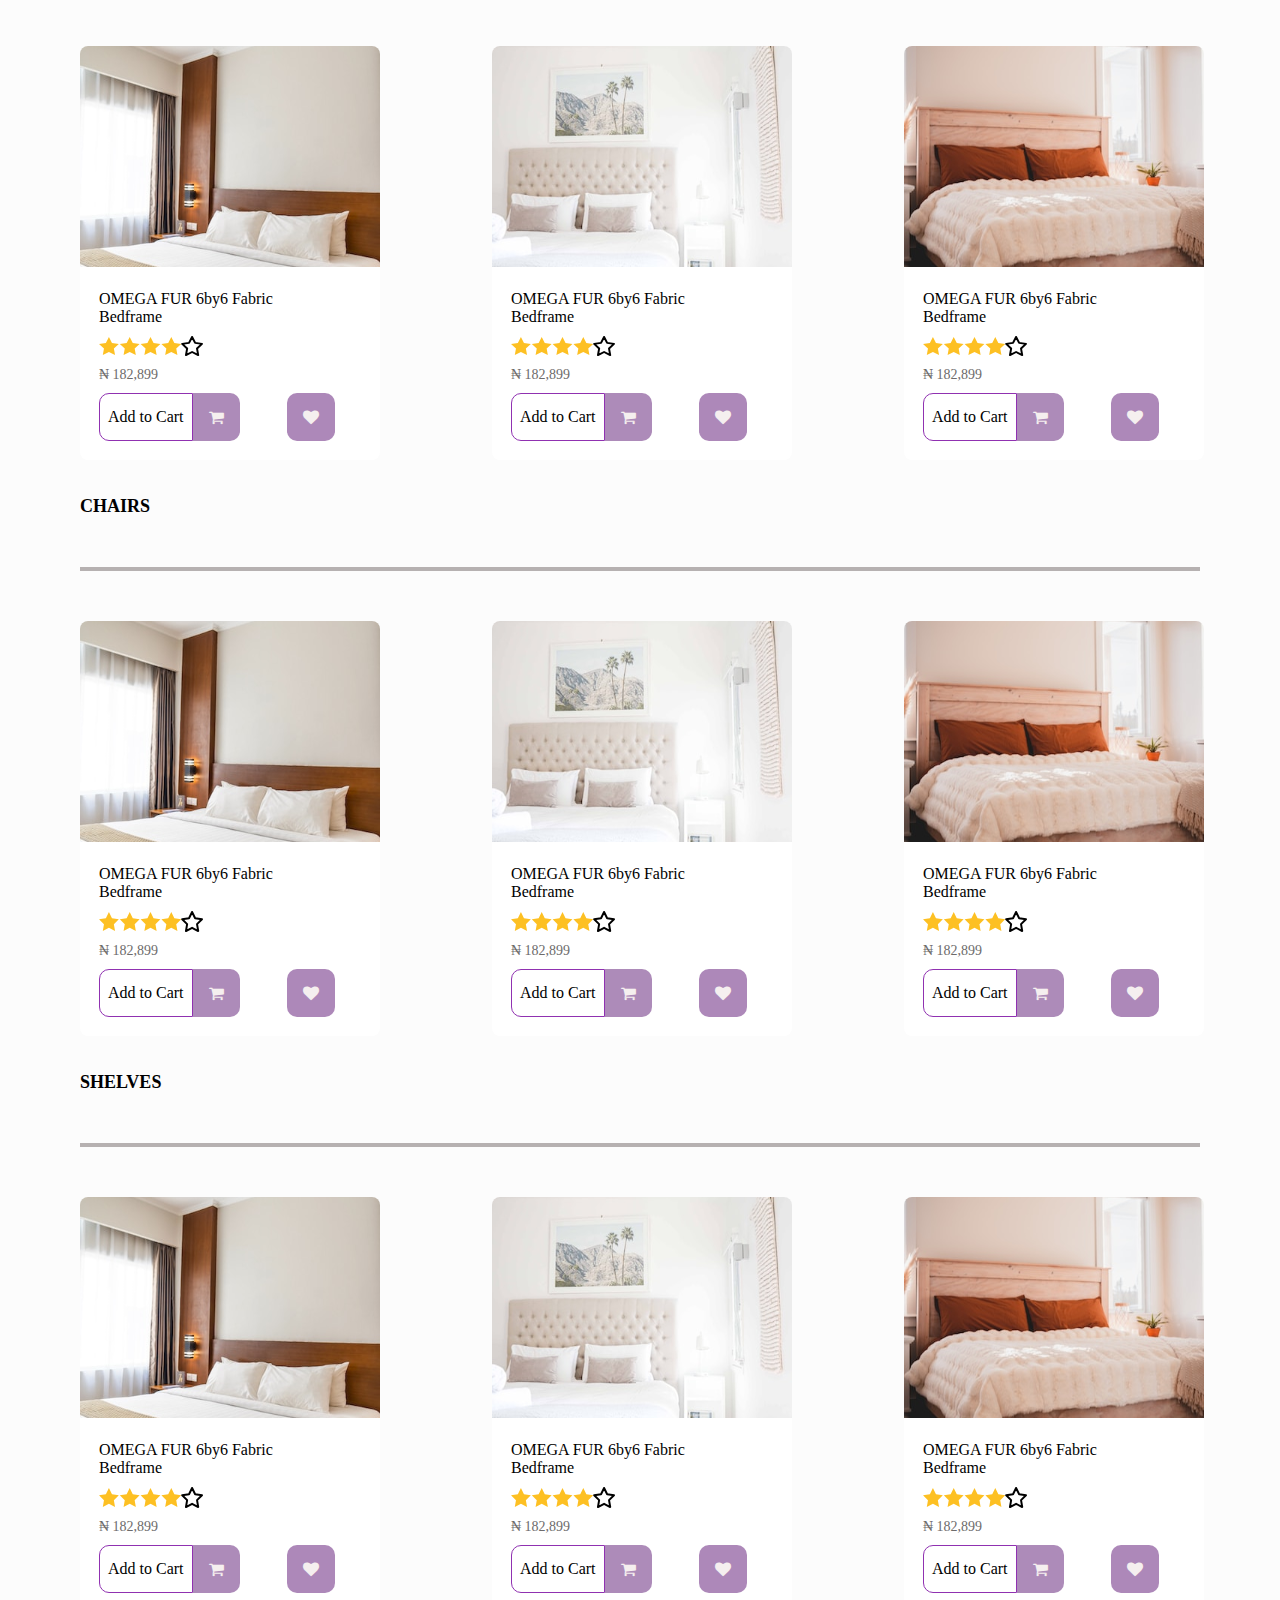
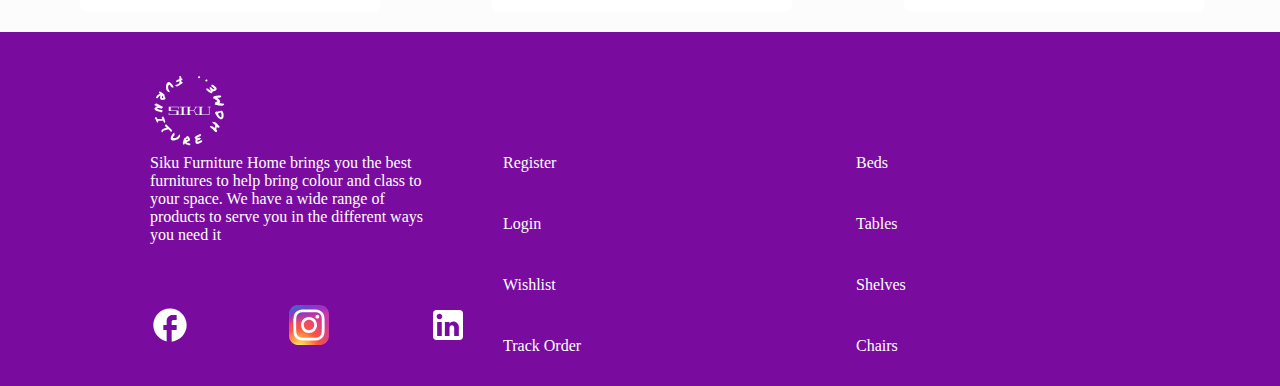
==== commit c53da87d: "Added authentication and dashboard pages" ====
--- a/index.html
+++ b/index.html
@@ -8,38 +8,34 @@
 	<link rel="stylesheet" href="https://cdnjs.cloudflare.com/ajax/libs/font-awesome/4.7.0/css/font-awesome.min.css">
 	<title>SIKU FURNITURE HOME</title>
 </head>
-<body>
+<body class="indexBody">
 	<header>
 		<nav class="initialNav">
 			<ul>
 				<li>
-					<a href="#">My Account</a>
+					<a href="login.php">My Account</a>
 				</li>
 				<li>
-					<a href="#">Wishlist</a>
+					<a href="login.php">Wishlist</a>
 				</li>
 				<li>
-					<a href="#">Track Order</a>
+					<a href="login.php">Track Order</a>
 				</li>
 			</ul>
 			<div>
-				<a class="loginBtn" href="login.html">LOGIN</a>
-				<a class="registerBtn" href="register.html">REGISTER</a>
+				<a class="loginBtn" href="login.php">LOGIN</a>
+				<a class="registerBtn" href="register.php">REGISTER</a>
 			</div>
 		</nav>
 		<ul class="searchNav">
 			<li>
 				<img src="images/LOGO.svg">
 			</li>
-			<li class="searchInput">
-				<input type="text" name="search" placeholder="Search here ...">
-				<i class="fa fa-search search" aria-hidden="true"></i>			
-			</li>
 			<li class="cartLi">
 				<p>CART
 					<span>0.00</span>
 				</p>
-				<i class="fa fa-shopping-cart cart"></i>
+				<a href="login.php"><i class="fa fa-shopping-cart cart"></i></a>
 			</li>
 		</ul>
 		<div class="menu">
@@ -65,48 +61,48 @@
 							<ul>
 								<li>
 									<p>Add to Cart</p>
-									<i class="fa fa-shopping-cart carts"></i>
-								</li>
-								<li>
-								<i class="fa fa-heart heart"></i>
-								</li>
-							</ul>
-						</div>
-					</div>
-				</article>
-				<article class="proTwo">
-					<div class="productDetails">
-						<img style="border-radius: 8px 8px 0px 0px;" src="images/Frame 22.svg">
-						<div>
-							<p class="productName">OMEGA FUR 6by6 Fabric Bedframe</p>
-							<img src="images/Frame 31.svg">
-							<p class="productPrice">₦ 182,899</p>
-							<ul>
-								<li>
-									<p>Add to Cart</p>
-									<i class="fa fa-shopping-cart carts"></i>
-								</li>
-								<li>
-								<i class="fa fa-heart heart"></i>
-								</li>
-							</ul>
-						</div>
-					</div>
-				</article>
-				<article class="proThree">
-					<div class="productDetails">
-						<img style="border-radius: 8px 8px 0px 0px;" src="images/Frame 23.svg">
-						<div>
-							<p class="productName">OMEGA FUR 6by6 Fabric Bedframe</p>
-							<img src="images/Frame 31.svg">
-							<p class="productPrice">₦ 182,899</p>
-							<ul>
-								<li>
-									<p>Add to Cart</p>
-									<i class="fa fa-shopping-cart carts"></i>
-								</li>
-								<li>
-								<i class="fa fa-heart heart"></i>
+									<a href="login.php"><i class="fa fa-shopping-cart carts"></i></a>
+								</li>
+								<li>
+								<a href="login.php"><i class="fa fa-heart heart"></i></a>
+								</li>
+							</ul>
+						</div>
+					</div>
+				</article>
+				<article class="proTwo">
+					<div class="productDetails">
+						<img style="border-radius: 8px 8px 0px 0px;" src="images/Frame 22.svg">
+						<div>
+							<p class="productName">OMEGA FUR 6by6 Fabric Bedframe</p>
+							<img src="images/Frame 31.svg">
+							<p class="productPrice">₦ 182,899</p>
+							<ul>
+								<li>
+									<p>Add to Cart</p>
+									<a href="login.php"><i class="fa fa-shopping-cart carts"></i></a>
+								</li>
+								<li>
+								<a href="login.php"><i class="fa fa-heart heart"></i></a>
+								</li>
+							</ul>
+						</div>
+					</div>
+				</article>
+				<article class="proThree">
+					<div class="productDetails">
+						<img style="border-radius: 8px 8px 0px 0px;" src="images/Frame 23.svg">
+						<div>
+							<p class="productName">OMEGA FUR 6by6 Fabric Bedframe</p>
+							<img src="images/Frame 31.svg">
+							<p class="productPrice">₦ 182,899</p>
+							<ul>
+								<li>
+									<p>Add to Cart</p>
+									<a href="login.php"><i class="fa fa-shopping-cart carts"></i></a>
+								</li>
+								<li>
+								<a href="login.php"><i class="fa fa-heart heart"></i></a>
 								</li>
 							</ul>
 						</div>
@@ -128,48 +124,48 @@
 							<ul>
 								<li>
 									<p>Add to Cart</p>
-									<i class="fa fa-shopping-cart carts"></i>
-								</li>
-								<li>
-								<i class="fa fa-heart heart"></i>
-								</li>
-							</ul>
-						</div>
-					</div>
-				</article>
-				<article class="proTwo">
-					<div class="productDetails">
-						<img style="border-radius: 8px 8px 0px 0px;" src="images/Frame 22.svg">
-						<div>
-							<p class="productName">OMEGA FUR 6by6 Fabric Bedframe</p>
-							<img src="images/Frame 31.svg">
-							<p class="productPrice">₦ 182,899</p>
-							<ul>
-								<li>
-									<p>Add to Cart</p>
-									<i class="fa fa-shopping-cart carts"></i>
-								</li>
-								<li>
-								<i class="fa fa-heart heart"></i>
-								</li>
-							</ul>
-						</div>
-					</div>
-				</article>
-				<article class="proThree">
-					<div class="productDetails">
-						<img style="border-radius: 8px 8px 0px 0px;" src="images/Frame 23.svg">
-						<div>
-							<p class="productName">OMEGA FUR 6by6 Fabric Bedframe</p>
-							<img src="images/Frame 31.svg">
-							<p class="productPrice">₦ 182,899</p>
-							<ul>
-								<li>
-									<p>Add to Cart</p>
-									<i class="fa fa-shopping-cart carts"></i>
-								</li>
-								<li>
-								<i class="fa fa-heart heart"></i>
+									<a href="login.php"><i class="fa fa-shopping-cart carts"></i></a>
+								</li>
+								<li>
+								<a href="login.php"><i class="fa fa-heart heart"></i></a>
+								</li>
+							</ul>
+						</div>
+					</div>
+				</article>
+				<article class="proTwo">
+					<div class="productDetails">
+						<img style="border-radius: 8px 8px 0px 0px;" src="images/Frame 22.svg">
+						<div>
+							<p class="productName">OMEGA FUR 6by6 Fabric Bedframe</p>
+							<img src="images/Frame 31.svg">
+							<p class="productPrice">₦ 182,899</p>
+							<ul>
+								<li>
+									<p>Add to Cart</p>
+									<a href="login.php"><i class="fa fa-shopping-cart carts"></i></a>
+								</li>
+								<li>
+								<a href="login.php"><i class="fa fa-heart heart"></i></a>
+								</li>
+							</ul>
+						</div>
+					</div>
+				</article>
+				<article class="proThree">
+					<div class="productDetails">
+						<img style="border-radius: 8px 8px 0px 0px;" src="images/Frame 23.svg">
+						<div>
+							<p class="productName">OMEGA FUR 6by6 Fabric Bedframe</p>
+							<img src="images/Frame 31.svg">
+							<p class="productPrice">₦ 182,899</p>
+							<ul>
+								<li>
+									<p>Add to Cart</p>
+									<a href="login.php"><i class="fa fa-shopping-cart carts"></i></a>
+								</li>
+								<li>
+								<a href="login.php"><i class="fa fa-heart heart"></i></a>
 								</li>
 							</ul>
 						</div>
@@ -191,48 +187,48 @@
 							<ul>
 								<li>
 									<p>Add to Cart</p>
-									<i class="fa fa-shopping-cart carts"></i>
-								</li>
-								<li>
-								<i class="fa fa-heart heart"></i>
-								</li>
-							</ul>
-						</div>
-					</div>
-				</article>
-				<article class="proTwo">
-					<div class="productDetails">
-						<img style="border-radius: 8px 8px 0px 0px;" src="images/Frame 22.svg">
-						<div>
-							<p class="productName">OMEGA FUR 6by6 Fabric Bedframe</p>
-							<img src="images/Frame 31.svg">
-							<p class="productPrice">₦ 182,899</p>
-							<ul>
-								<li>
-									<p>Add to Cart</p>
-									<i class="fa fa-shopping-cart carts"></i>
-								</li>
-								<li>
-								<i class="fa fa-heart heart"></i>
-								</li>
-							</ul>
-						</div>
-					</div>
-				</article>
-				<article class="proThree">
-					<div class="productDetails">
-						<img style="border-radius: 8px 8px 0px 0px;" src="images/Frame 23.svg">
-						<div>
-							<p class="productName">OMEGA FUR 6by6 Fabric Bedframe</p>
-							<img src="images/Frame 31.svg">
-							<p class="productPrice">₦ 182,899</p>
-							<ul>
-								<li>
-									<p>Add to Cart</p>
-									<i class="fa fa-shopping-cart carts"></i>
-								</li>
-								<li>
-								<i class="fa fa-heart heart"></i>
+									<a href="login.php"><i class="fa fa-shopping-cart carts"></i></a>
+								</li>
+								<li>
+								<a href="login.php"><i class="fa fa-heart heart"></i></a>
+								</li>
+							</ul>
+						</div>
+					</div>
+				</article>
+				<article class="proTwo">
+					<div class="productDetails">
+						<img style="border-radius: 8px 8px 0px 0px;" src="images/Frame 22.svg">
+						<div>
+							<p class="productName">OMEGA FUR 6by6 Fabric Bedframe</p>
+							<img src="images/Frame 31.svg">
+							<p class="productPrice">₦ 182,899</p>
+							<ul>
+								<li>
+									<p>Add to Cart</p>
+									<a href="login.php"><i class="fa fa-shopping-cart carts"></i></a>
+								</li>
+								<li>
+								<a href="login.php"><i class="fa fa-heart heart"></i></a>
+								</li>
+							</ul>
+						</div>
+					</div>
+				</article>
+				<article class="proThree">
+					<div class="productDetails">
+						<img style="border-radius: 8px 8px 0px 0px;" src="images/Frame 23.svg">
+						<div>
+							<p class="productName">OMEGA FUR 6by6 Fabric Bedframe</p>
+							<img src="images/Frame 31.svg">
+							<p class="productPrice">₦ 182,899</p>
+							<ul>
+								<li>
+									<p>Add to Cart</p>
+									<a href="login.php"><i class="fa fa-shopping-cart carts"></i></a>
+								</li>
+								<li>
+								<a href="login.php"><i class="fa fa-heart heart"></i></a>
 								</li>
 							</ul>
 						</div>
@@ -254,48 +250,47 @@
 							<ul>
 								<li>
 									<p>Add to Cart</p>
-									<i class="fa fa-shopping-cart carts"></i>
-								</li>
-								<li>
-								<i class="fa fa-heart heart"></i>
-								</li>
-							</ul>
-						</div>
-					</div>
-				</article>
-				<article class="proTwo">
-					<div class="productDetails">
-						<img style="border-radius: 8px 8px 0px 0px;" src="images/Frame 22.svg">
-						<div>
-							<p class="productName">OMEGA FUR 6by6 Fabric Bedframe</p>
-							<img src="images/Frame 31.svg">
-							<p class="productPrice">₦ 182,899</p>
-							<ul>
-								<li>
-									<p>Add to Cart</p>
-									<i class="fa fa-shopping-cart carts"></i>
-								</li>
-								<li>
-								<i class="fa fa-heart heart"></i>
-								</li>
-							</ul>
-						</div>
-					</div>
-				</article>
-				<article class="proThree">
-					<div class="productDetails">
-						<img style="border-radius: 8px 8px 0px 0px;" src="images/Frame 23.svg">
-						<div>
-							<p class="productName">OMEGA FUR 6by6 Fabric Bedframe</p>
-							<img src="images/Frame 31.svg">
-							<p class="productPrice">₦ 182,899</p>
-							<ul>
-								<li>
-									<p>Add to Cart</p>
-									<i class="fa fa-shopping-cart carts"></i>
-								</li>
-								<li>
-								<i class="fa fa-heart heart"></i>
+									<a href="login.php"><i class="fa fa-shopping-cart carts"></i></a>
+								</li>
+								<li>
+								<a href="login.php"><i class="fa fa-heart heart"></i></a>
+								</li>
+							</ul>
+						</div>
+					</div>
+				</article>
+				<article class="proTwo">
+					<div class="productDetails">
+						<img style="border-radius: 8px 8px 0px 0px;" src="images/Frame 22.svg">
+						<div>
+							<p class="productName">OMEGA FUR 6by6 Fabric Bedframe</p>
+							<img src="images/Frame 31.svg">
+							<p class="productPrice">₦ 182,899</p>
+							<ul>
+								<li>
+									<p>Add to Cart</p>
+									<a href="login.php"><i class="fa fa-shopping-cart carts"></i></a>
+								</li>
+								<li>
+								<a href="login.php"><i class="fa fa-heart heart"></i></a>
+								</li>
+							</ul>
+						</div>
+					</div>
+				</article>
+				<article class="proThree">
+					<div class="productDetails">
+						<img style="border-radius: 8px 8px 0px 0px;" src="images/Frame 23.svg">
+						<div>
+							<p class="productName">OMEGA FUR 6by6 Fabric Bedframe</p>
+							<img src="images/Frame 31.svg">
+							<p class="productPrice">₦ 182,899</p>
+							<ul>
+								<li>
+									<p>Add to Cart</p>
+									<a href="login.php"><i class="fa fa-shopping-cart carts"></i></a>
+								</li>
+								<li><a href="login.php"><i class="fa fa-heart heart"></i></a>
 								</li>
 							</ul>
 						</div>
@@ -317,48 +312,48 @@
 							<ul>
 								<li>
 									<p>Add to Cart</p>
-									<i class="fa fa-shopping-cart carts"></i>
-								</li>
-								<li>
-								<i class="fa fa-heart heart"></i>
-								</li>
-							</ul>
-						</div>
-					</div>
-				</article>
-				<article class="proTwo">
-					<div class="productDetails">
-						<img style="border-radius: 8px 8px 0px 0px;" src="images/Frame 22.svg">
-						<div>
-							<p class="productName">OMEGA FUR 6by6 Fabric Bedframe</p>
-							<img src="images/Frame 31.svg">
-							<p class="productPrice">₦ 182,899</p>
-							<ul>
-								<li>
-									<p>Add to Cart</p>
-									<i class="fa fa-shopping-cart carts"></i>
-								</li>
-								<li>
-								<i class="fa fa-heart heart"></i>
-								</li>
-							</ul>
-						</div>
-					</div>
-				</article>
-				<article class="proThree">
-					<div class="productDetails">
-						<img style="border-radius: 8px 8px 0px 0px;" src="images/Frame 23.svg">
-						<div>
-							<p class="productName">OMEGA FUR 6by6 Fabric Bedframe</p>
-							<img src="images/Frame 31.svg">
-							<p class="productPrice">₦ 182,899</p>
-							<ul>
-								<li>
-									<p>Add to Cart</p>
-									<i class="fa fa-shopping-cart carts"></i>
-								</li>
-								<li>
-								<i class="fa fa-heart heart"></i>
+									<a href="login.php"><i class="fa fa-shopping-cart carts"></i></a>
+								</li>
+								<li>
+								<a href="login.php"><i class="fa fa-heart heart"></i></a>
+								</li>
+							</ul>
+						</div>
+					</div>
+				</article>
+				<article class="proTwo">
+					<div class="productDetails">
+						<img style="border-radius: 8px 8px 0px 0px;" src="images/Frame 22.svg">
+						<div>
+							<p class="productName">OMEGA FUR 6by6 Fabric Bedframe</p>
+							<img src="images/Frame 31.svg">
+							<p class="productPrice">₦ 182,899</p>
+							<ul>
+								<li>
+									<p>Add to Cart</p>
+									<a href="login.php"><i class="fa fa-shopping-cart carts"></i></a>
+								</li>
+								<li>
+								<a href="login.php"><i class="fa fa-heart heart"></i></a>
+								</li>
+							</ul>
+						</div>
+					</div>
+				</article>
+				<article class="proThree">
+					<div class="productDetails">
+						<img style="border-radius: 8px 8px 0px 0px;" src="images/Frame 23.svg">
+						<div>
+							<p class="productName">OMEGA FUR 6by6 Fabric Bedframe</p>
+							<img src="images/Frame 31.svg">
+							<p class="productPrice">₦ 182,899</p>
+							<ul>
+								<li>
+									<p>Add to Cart</p>
+									<a href="login.php"><i class="fa fa-shopping-cart carts"></i></a>
+								</li>
+								<li>
+									<a href="login.php"><i class="fa fa-heart heart"></i></a>
 								</li>
 							</ul>
 						</div>
@@ -377,10 +372,10 @@
 				</p>
 			</article>
 			<article>
-				<a href="register.html">Register</a>
-				<a href="login.html">Login</a>
-				<a href="wishlist.html">Wishlist</a>
-				<a href="track.html">Track Order</a>
+				<a href="register.php">Register</a>
+				<a href="login.php">Login</a>
+				<a href="login.php">Wishlist</a>
+				<a href="login.php">Track Order</a>
 			</article>
 			<article>
 				<a href="#beds">Beds</a>
--- a/style.css
+++ b/style.css
@@ -32,7 +32,7 @@
     --font-weight-bold: 700;
 }
 
-body {
+.indexBody  {
     background-color: var(--color-background);
 }
 
@@ -96,6 +96,8 @@
 .searchNav {
     display: flex;
     flex-direction: row;
+    justify-content: space-between;
+    align-items: center;
     padding: 10px 80px;
     gap: 13%;
     background-color: var(--color-white);
@@ -235,7 +237,7 @@
     width: 300px;
 }
 
-hr {
+.indexMain hr {
     border: 2px solid #B6B1B1;
 }
 
@@ -322,11 +324,7 @@
 }
 
 .indexFooter a:hover {
-    padding: 8px;
-    width: 40%;
-    text-align: center;
-    border: 1px solid #AD88B9;
-    border-radius: 10px;
+    text-decoration: underline;
 }
 
 .indexFooter article {
@@ -438,24 +436,6 @@
         font-size: 14px;
     }
 
-    .searchNav {
-        flex-direction: column;
-        gap: 20px;
-    }
-
-    .searchInput input {
-        width: 100%;
-    }
-
-    .searchNav img {
-        display: grid;
-        margin: auto;
-    }
-
-    .cartLi {
-        align-self: flex-end;
-    }
-
     .menu {
         flex-direction: column;
         gap: 20px;
@@ -465,7 +445,7 @@
         width: 100%;
     }
 
-    h2 {
+    .indexMain h2 {
         background-color: #790C9E;
         padding: 10px 30px;
         color: var(--color-white);
@@ -559,4 +539,181 @@
     .indexFooter {
         padding: 30px 40px;
     }
-}+}
+
+/* REGISTER PAGE */
+
+.registerBody {
+    background-image: linear-gradient(180deg, rgba(144, 49, 177, 0.3) 0%, rgba(144, 49, 177, 0.0833333) 6.77%, rgba(144, 49, 177, 0) 86.98%, rgba(144, 49, 177, 0.25) 100%);
+    height: 900px;
+    color: var(--color-black);
+    margin: 80px;
+}
+
+.registerHeader {
+    text-align: center;
+}
+
+.registerForm {
+    margin-top: 29px;
+    display: flex;
+    flex-direction: column;
+    border-radius: 24px;
+    border: 1px solid #BFBFBF;
+    padding: 38px 50px;
+    gap: 24px;
+    color: #3F3E40;
+}
+
+.registerForm input {
+    border: 1px solid BFBFBF;
+    border-radius: 8px;
+    padding: 16px;
+}
+
+.registerForm div {
+    display: flex;
+    flex-direction: column;
+    gap: 29px;
+    margin-top: 40px;
+}
+
+.registerForm div button {
+    border-radius: 8px;
+    background-color: var(--color-primary);
+    padding: 16px;
+    border: none;
+    color: var(--color-white);
+    font-size: 20px;
+}
+
+.registerForm div button:hover {;
+    background-color: #AD8BB9;
+    cursor: pointer;
+}
+
+.registerForm div p {
+    text-align: center;
+}
+
+.backbtn {
+    border: 1px solid var(--color-primary);
+    border-radius: 8px;
+    padding: 8px;
+    color: var(--color-primary);
+    align-self: flex-start;
+}
+
+.backbtn:hover {
+    cursor: pointer;
+    border: none;
+    background-color: #AD8BB9;
+    color: var(--color-background);
+}
+
+@media only screen and (max-width: 600px) {
+    .registerBody {
+        margin: 40px;
+        margin-bottom: 60px;
+    }
+
+    .registerHeader h1 {
+        font-size: 30px;
+    }
+
+    .registerForm {
+        padding: 30px;
+    }
+}
+
+@media only screen and (max-width: 500px) {
+    .registerBody {
+        margin: 20px;
+        margin-bottom: 40px;
+    }
+
+    .registerHeader h1 {
+        font-size: 20px;
+    }
+
+    .registerForm {
+        padding: 20px;
+        gap: 16px;
+    }
+
+}
+
+/* LOGIN PAGE */
+
+.loginBody {
+    height: 600px;
+}
+
+/* Profile page */
+
+.profileMain {
+    margin-bottom: 60px;
+}
+
+.click {
+    margin-top: 50px;
+    margin-left: 10%;
+    margin-right: auto;
+    border-radius: 8px 8px 0px 0px;
+    padding: 16px;
+    font-size: 20px;
+    background-color: rgba(225, 220, 226, 0.31);
+    border: 1px solid rgba(145, 144, 144, 0.63);
+    width: 80%;
+}
+
+.updateForm {
+    width: 80%;
+    margin-left: auto;
+    margin-right: auto;
+    margin-top: 0px;
+    border-radius: 0px 0px 24px 24px;
+    border: 1px solid rgba(145, 144, 144, 0.63);
+    padding: 38px 50px;
+    gap: 24px;
+    color: #3F3E40;
+}
+
+.updateForm button {
+    border-radius: 8px;
+    background-color: var(--color-primary);
+    padding: 16px;
+    border: none;
+    color: var(--color-white);
+    font-size: 20px;
+}
+
+.updateForm button:hover {;
+    background-color: #AD8BB9;
+    cursor: pointer;
+}
+
+.updateForm textarea {
+    border: 1px solid BFBFBF;
+    border-radius: 8px;
+    padding: 16px;
+}
+
+/* track page */
+.trackHeader {
+    text-align: center;
+    display: flex;
+    flex-direction: column;
+    gap: 20px;
+    padding: 40px;
+} 
+
+.trackForm {
+    border-radius: 24px;
+}
+
+/* dashboard */
+.row-no-margin {
+   margin-left: 0px;
+   margin-right: 0px;
+} 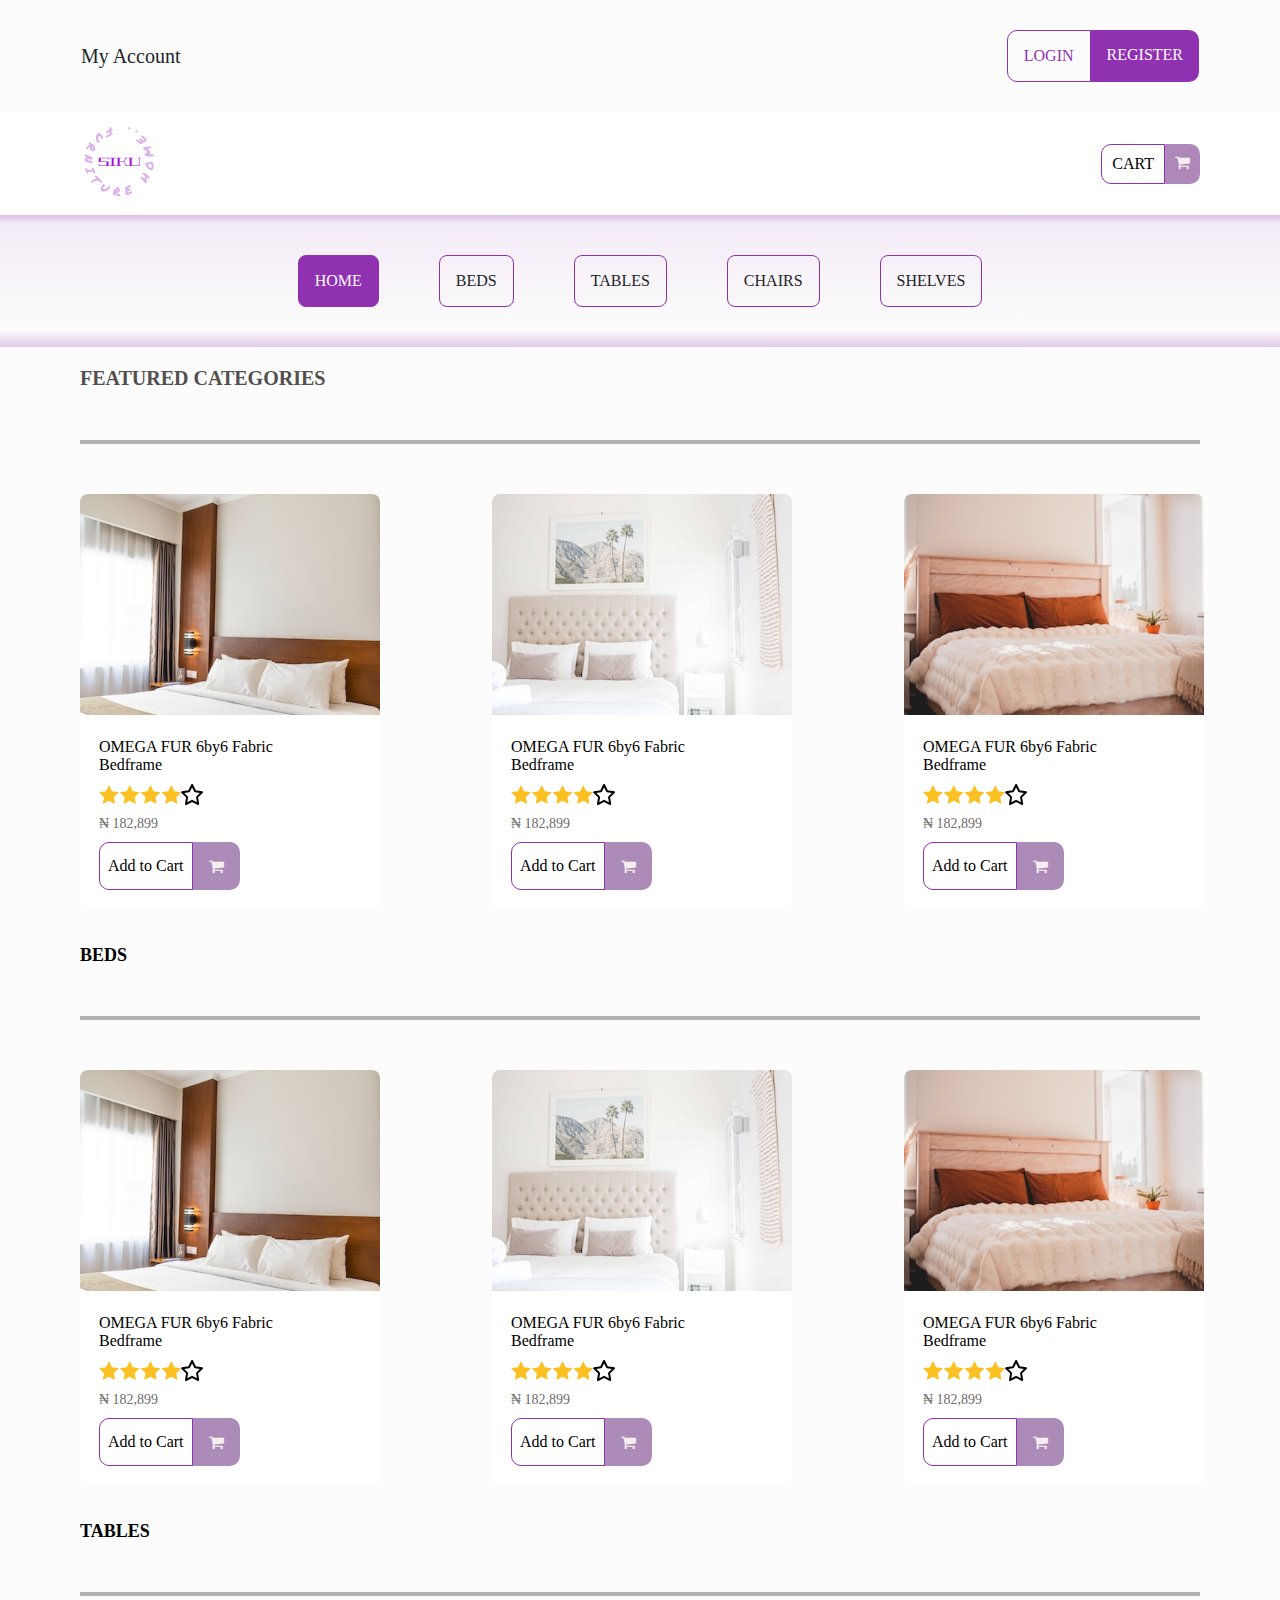
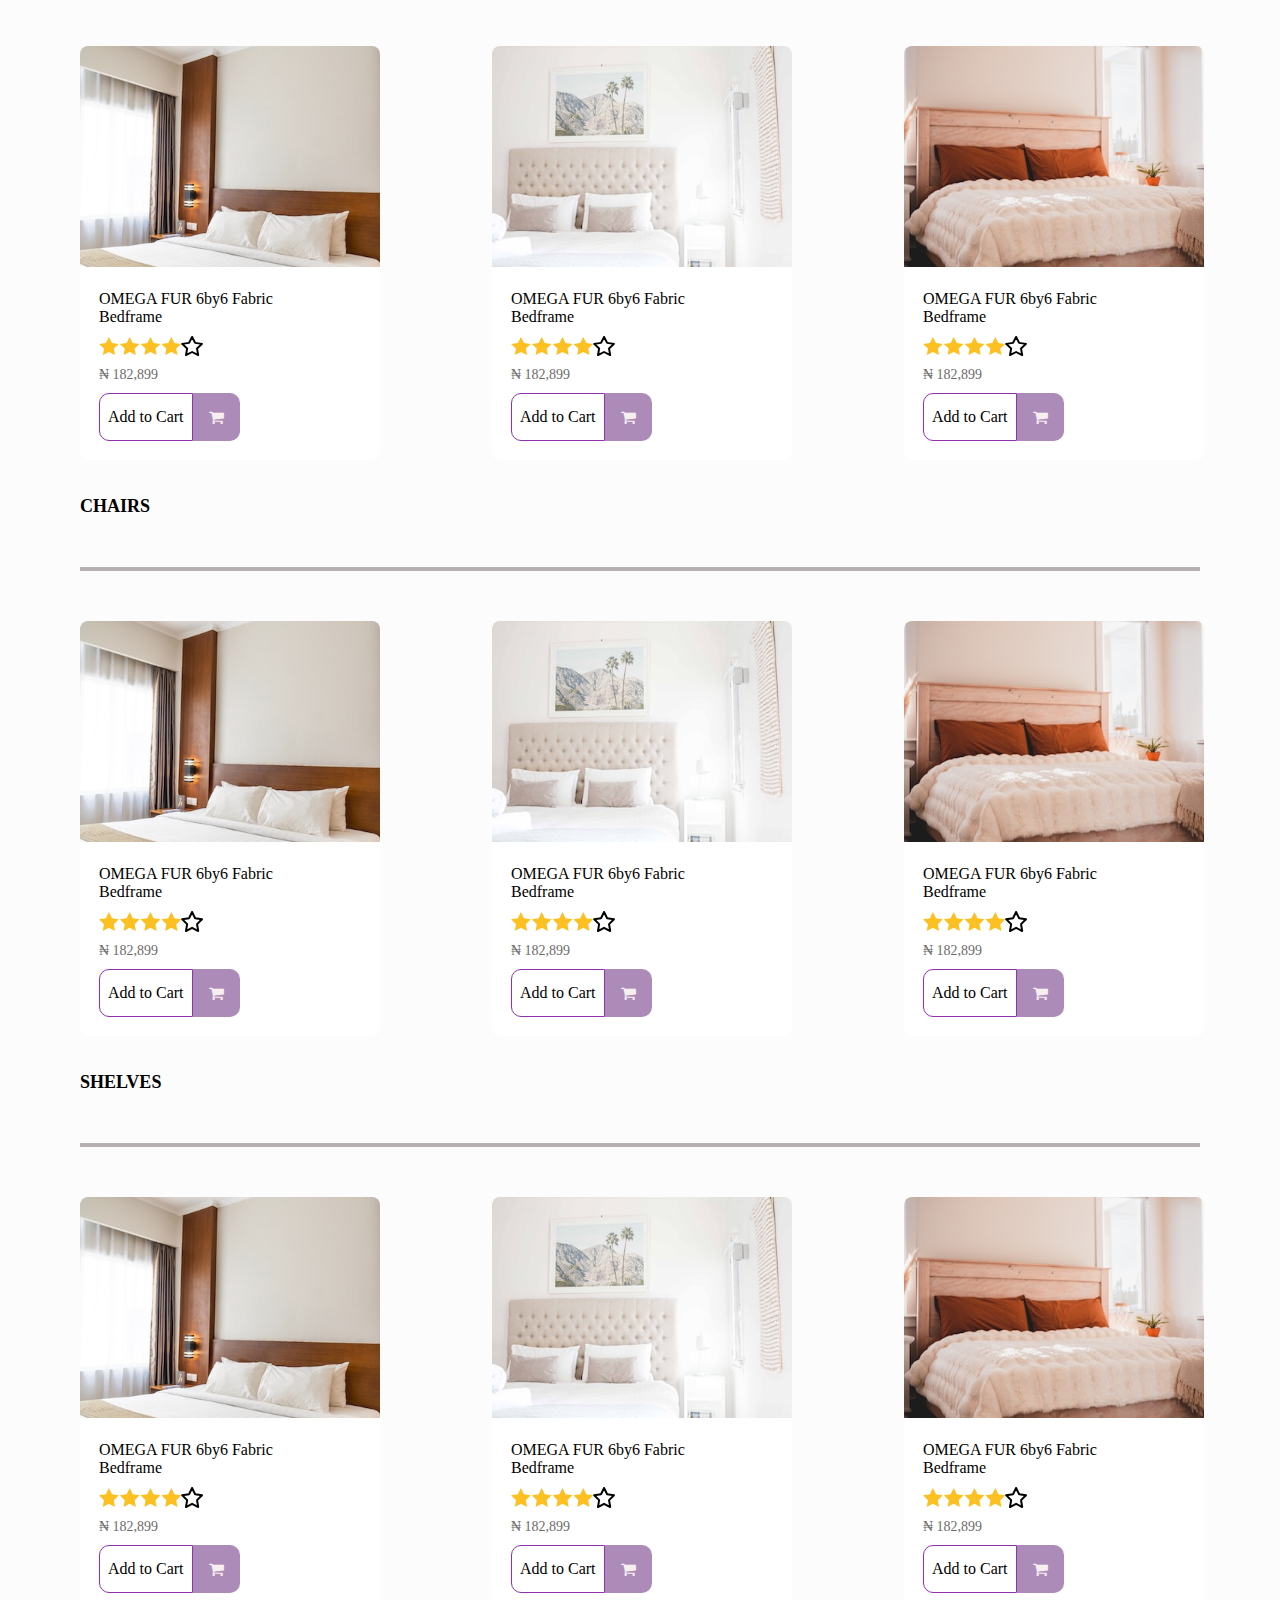
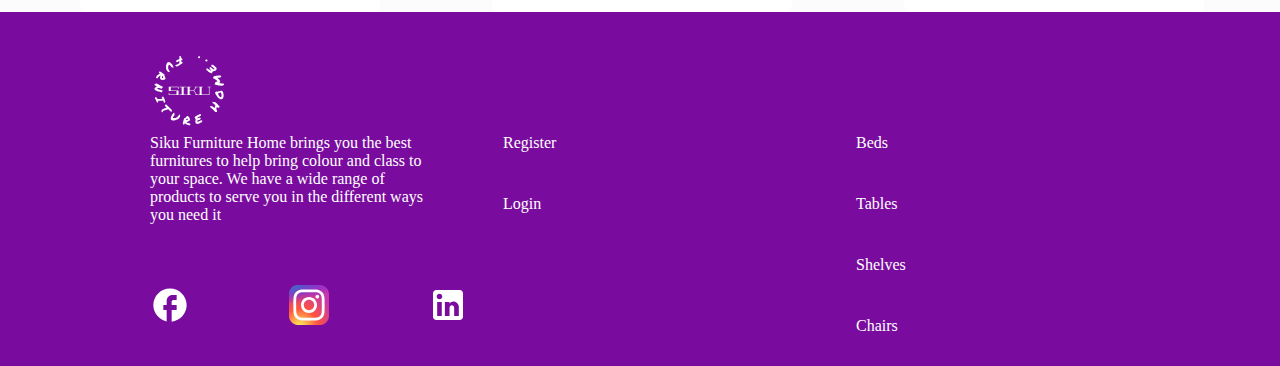
==== commit 40e3cc0e: "{" ====
--- a/index.html
+++ b/index.html
@@ -3,7 +3,7 @@
 <head>
 	<meta charset="utf-8">
 	<meta name="viewport" content="width=device-width, initial-scale=1">
-	<link rel="stylesheet" type="text/css" href="style.css">
+	<link rel="stylesheet" type="text/css" href="style.css?version=5">
 	<link rel="icon" type="image/svg" sizes="32x32" href="./images/LOGO.svg">
 	<link rel="stylesheet" href="https://cdnjs.cloudflare.com/ajax/libs/font-awesome/4.7.0/css/font-awesome.min.css">
 	<title>SIKU FURNITURE HOME</title>
@@ -11,17 +11,7 @@
 <body class="indexBody">
 	<header>
 		<nav class="initialNav">
-			<ul>
-				<li>
-					<a href="login.php">My Account</a>
-				</li>
-				<li>
-					<a href="login.php">Wishlist</a>
-				</li>
-				<li>
-					<a href="login.php">Track Order</a>
-				</li>
-			</ul>
+			<a class="initialProfile" href="login.php">My Account</a>
 			<div>
 				<a class="loginBtn" href="login.php">LOGIN</a>
 				<a class="registerBtn" href="register.php">REGISTER</a>
@@ -33,7 +23,6 @@
 			</li>
 			<li class="cartLi">
 				<p>CART
-					<span>0.00</span>
 				</p>
 				<a href="login.php"><i class="fa fa-shopping-cart cart"></i></a>
 			</li>
@@ -47,7 +36,7 @@
 		</div>
 	</header>
 	<main class="indexMain">
-		<section>
+		<section style="margin-top: 20px;">
 			<h1>FEATURED CATEGORIES</h1>
 			<hr>
 			<div class="productDiv">
@@ -63,46 +52,37 @@
 									<p>Add to Cart</p>
 									<a href="login.php"><i class="fa fa-shopping-cart carts"></i></a>
 								</li>
-								<li>
-								<a href="login.php"><i class="fa fa-heart heart"></i></a>
-								</li>
-							</ul>
-						</div>
-					</div>
-				</article>
-				<article class="proTwo">
-					<div class="productDetails">
-						<img style="border-radius: 8px 8px 0px 0px;" src="images/Frame 22.svg">
-						<div>
-							<p class="productName">OMEGA FUR 6by6 Fabric Bedframe</p>
-							<img src="images/Frame 31.svg">
-							<p class="productPrice">₦ 182,899</p>
-							<ul>
-								<li>
-									<p>Add to Cart</p>
-									<a href="login.php"><i class="fa fa-shopping-cart carts"></i></a>
-								</li>
-								<li>
-								<a href="login.php"><i class="fa fa-heart heart"></i></a>
-								</li>
-							</ul>
-						</div>
-					</div>
-				</article>
-				<article class="proThree">
-					<div class="productDetails">
-						<img style="border-radius: 8px 8px 0px 0px;" src="images/Frame 23.svg">
-						<div>
-							<p class="productName">OMEGA FUR 6by6 Fabric Bedframe</p>
-							<img src="images/Frame 31.svg">
-							<p class="productPrice">₦ 182,899</p>
-							<ul>
-								<li>
-									<p>Add to Cart</p>
-									<a href="login.php"><i class="fa fa-shopping-cart carts"></i></a>
-								</li>
-								<li>
-								<a href="login.php"><i class="fa fa-heart heart"></i></a>
+							</ul>
+						</div>
+					</div>
+				</article>
+				<article class="proTwo">
+					<div class="productDetails">
+						<img style="border-radius: 8px 8px 0px 0px;" src="images/Frame 22.svg">
+						<div>
+							<p class="productName">OMEGA FUR 6by6 Fabric Bedframe</p>
+							<img src="images/Frame 31.svg">
+							<p class="productPrice">₦ 182,899</p>
+							<ul>
+								<li>
+									<p>Add to Cart</p>
+									<a href="login.php"><i class="fa fa-shopping-cart carts"></i></a>
+								</li>
+							</ul>
+						</div>
+					</div>
+				</article>
+				<article class="proThree">
+					<div class="productDetails">
+						<img style="border-radius: 8px 8px 0px 0px;" src="images/Frame 23.svg">
+						<div>
+							<p class="productName">OMEGA FUR 6by6 Fabric Bedframe</p>
+							<img src="images/Frame 31.svg">
+							<p class="productPrice">₦ 182,899</p>
+							<ul>
+								<li>
+									<p>Add to Cart</p>
+									<a href="login.php"><i class="fa fa-shopping-cart carts"></i></a>
 								</li>
 							</ul>
 						</div>
@@ -126,46 +106,37 @@
 									<p>Add to Cart</p>
 									<a href="login.php"><i class="fa fa-shopping-cart carts"></i></a>
 								</li>
-								<li>
-								<a href="login.php"><i class="fa fa-heart heart"></i></a>
-								</li>
-							</ul>
-						</div>
-					</div>
-				</article>
-				<article class="proTwo">
-					<div class="productDetails">
-						<img style="border-radius: 8px 8px 0px 0px;" src="images/Frame 22.svg">
-						<div>
-							<p class="productName">OMEGA FUR 6by6 Fabric Bedframe</p>
-							<img src="images/Frame 31.svg">
-							<p class="productPrice">₦ 182,899</p>
-							<ul>
-								<li>
-									<p>Add to Cart</p>
-									<a href="login.php"><i class="fa fa-shopping-cart carts"></i></a>
-								</li>
-								<li>
-								<a href="login.php"><i class="fa fa-heart heart"></i></a>
-								</li>
-							</ul>
-						</div>
-					</div>
-				</article>
-				<article class="proThree">
-					<div class="productDetails">
-						<img style="border-radius: 8px 8px 0px 0px;" src="images/Frame 23.svg">
-						<div>
-							<p class="productName">OMEGA FUR 6by6 Fabric Bedframe</p>
-							<img src="images/Frame 31.svg">
-							<p class="productPrice">₦ 182,899</p>
-							<ul>
-								<li>
-									<p>Add to Cart</p>
-									<a href="login.php"><i class="fa fa-shopping-cart carts"></i></a>
-								</li>
-								<li>
-								<a href="login.php"><i class="fa fa-heart heart"></i></a>
+							</ul>
+						</div>
+					</div>
+				</article>
+				<article class="proTwo">
+					<div class="productDetails">
+						<img style="border-radius: 8px 8px 0px 0px;" src="images/Frame 22.svg">
+						<div>
+							<p class="productName">OMEGA FUR 6by6 Fabric Bedframe</p>
+							<img src="images/Frame 31.svg">
+							<p class="productPrice">₦ 182,899</p>
+							<ul>
+								<li>
+									<p>Add to Cart</p>
+									<a href="login.php"><i class="fa fa-shopping-cart carts"></i></a>
+								</li>
+							</ul>
+						</div>
+					</div>
+				</article>
+				<article class="proThree">
+					<div class="productDetails">
+						<img style="border-radius: 8px 8px 0px 0px;" src="images/Frame 23.svg">
+						<div>
+							<p class="productName">OMEGA FUR 6by6 Fabric Bedframe</p>
+							<img src="images/Frame 31.svg">
+							<p class="productPrice">₦ 182,899</p>
+							<ul>
+								<li>
+									<p>Add to Cart</p>
+									<a href="login.php"><i class="fa fa-shopping-cart carts"></i></a>
 								</li>
 							</ul>
 						</div>
@@ -189,46 +160,37 @@
 									<p>Add to Cart</p>
 									<a href="login.php"><i class="fa fa-shopping-cart carts"></i></a>
 								</li>
-								<li>
-								<a href="login.php"><i class="fa fa-heart heart"></i></a>
-								</li>
-							</ul>
-						</div>
-					</div>
-				</article>
-				<article class="proTwo">
-					<div class="productDetails">
-						<img style="border-radius: 8px 8px 0px 0px;" src="images/Frame 22.svg">
-						<div>
-							<p class="productName">OMEGA FUR 6by6 Fabric Bedframe</p>
-							<img src="images/Frame 31.svg">
-							<p class="productPrice">₦ 182,899</p>
-							<ul>
-								<li>
-									<p>Add to Cart</p>
-									<a href="login.php"><i class="fa fa-shopping-cart carts"></i></a>
-								</li>
-								<li>
-								<a href="login.php"><i class="fa fa-heart heart"></i></a>
-								</li>
-							</ul>
-						</div>
-					</div>
-				</article>
-				<article class="proThree">
-					<div class="productDetails">
-						<img style="border-radius: 8px 8px 0px 0px;" src="images/Frame 23.svg">
-						<div>
-							<p class="productName">OMEGA FUR 6by6 Fabric Bedframe</p>
-							<img src="images/Frame 31.svg">
-							<p class="productPrice">₦ 182,899</p>
-							<ul>
-								<li>
-									<p>Add to Cart</p>
-									<a href="login.php"><i class="fa fa-shopping-cart carts"></i></a>
-								</li>
-								<li>
-								<a href="login.php"><i class="fa fa-heart heart"></i></a>
+							</ul>
+						</div>
+					</div>
+				</article>
+				<article class="proTwo">
+					<div class="productDetails">
+						<img style="border-radius: 8px 8px 0px 0px;" src="images/Frame 22.svg">
+						<div>
+							<p class="productName">OMEGA FUR 6by6 Fabric Bedframe</p>
+							<img src="images/Frame 31.svg">
+							<p class="productPrice">₦ 182,899</p>
+							<ul>
+								<li>
+									<p>Add to Cart</p>
+									<a href="login.php"><i class="fa fa-shopping-cart carts"></i></a>
+								</li>
+							</ul>
+						</div>
+					</div>
+				</article>
+				<article class="proThree">
+					<div class="productDetails">
+						<img style="border-radius: 8px 8px 0px 0px;" src="images/Frame 23.svg">
+						<div>
+							<p class="productName">OMEGA FUR 6by6 Fabric Bedframe</p>
+							<img src="images/Frame 31.svg">
+							<p class="productPrice">₦ 182,899</p>
+							<ul>
+								<li>
+									<p>Add to Cart</p>
+									<a href="login.php"><i class="fa fa-shopping-cart carts"></i></a>
 								</li>
 							</ul>
 						</div>
@@ -252,45 +214,37 @@
 									<p>Add to Cart</p>
 									<a href="login.php"><i class="fa fa-shopping-cart carts"></i></a>
 								</li>
-								<li>
-								<a href="login.php"><i class="fa fa-heart heart"></i></a>
-								</li>
-							</ul>
-						</div>
-					</div>
-				</article>
-				<article class="proTwo">
-					<div class="productDetails">
-						<img style="border-radius: 8px 8px 0px 0px;" src="images/Frame 22.svg">
-						<div>
-							<p class="productName">OMEGA FUR 6by6 Fabric Bedframe</p>
-							<img src="images/Frame 31.svg">
-							<p class="productPrice">₦ 182,899</p>
-							<ul>
-								<li>
-									<p>Add to Cart</p>
-									<a href="login.php"><i class="fa fa-shopping-cart carts"></i></a>
-								</li>
-								<li>
-								<a href="login.php"><i class="fa fa-heart heart"></i></a>
-								</li>
-							</ul>
-						</div>
-					</div>
-				</article>
-				<article class="proThree">
-					<div class="productDetails">
-						<img style="border-radius: 8px 8px 0px 0px;" src="images/Frame 23.svg">
-						<div>
-							<p class="productName">OMEGA FUR 6by6 Fabric Bedframe</p>
-							<img src="images/Frame 31.svg">
-							<p class="productPrice">₦ 182,899</p>
-							<ul>
-								<li>
-									<p>Add to Cart</p>
-									<a href="login.php"><i class="fa fa-shopping-cart carts"></i></a>
-								</li>
-								<li><a href="login.php"><i class="fa fa-heart heart"></i></a>
+							</ul>
+						</div>
+					</div>
+				</article>
+				<article class="proTwo">
+					<div class="productDetails">
+						<img style="border-radius: 8px 8px 0px 0px;" src="images/Frame 22.svg">
+						<div>
+							<p class="productName">OMEGA FUR 6by6 Fabric Bedframe</p>
+							<img src="images/Frame 31.svg">
+							<p class="productPrice">₦ 182,899</p>
+							<ul>
+								<li>
+									<p>Add to Cart</p>
+									<a href="login.php"><i class="fa fa-shopping-cart carts"></i></a>
+								</li>
+							</ul>
+						</div>
+					</div>
+				</article>
+				<article class="proThree">
+					<div class="productDetails">
+						<img style="border-radius: 8px 8px 0px 0px;" src="images/Frame 23.svg">
+						<div>
+							<p class="productName">OMEGA FUR 6by6 Fabric Bedframe</p>
+							<img src="images/Frame 31.svg">
+							<p class="productPrice">₦ 182,899</p>
+							<ul>
+								<li>
+									<p>Add to Cart</p>
+									<a href="login.php"><i class="fa fa-shopping-cart carts"></i></a>
 								</li>
 							</ul>
 						</div>
@@ -314,46 +268,37 @@
 									<p>Add to Cart</p>
 									<a href="login.php"><i class="fa fa-shopping-cart carts"></i></a>
 								</li>
-								<li>
-								<a href="login.php"><i class="fa fa-heart heart"></i></a>
-								</li>
-							</ul>
-						</div>
-					</div>
-				</article>
-				<article class="proTwo">
-					<div class="productDetails">
-						<img style="border-radius: 8px 8px 0px 0px;" src="images/Frame 22.svg">
-						<div>
-							<p class="productName">OMEGA FUR 6by6 Fabric Bedframe</p>
-							<img src="images/Frame 31.svg">
-							<p class="productPrice">₦ 182,899</p>
-							<ul>
-								<li>
-									<p>Add to Cart</p>
-									<a href="login.php"><i class="fa fa-shopping-cart carts"></i></a>
-								</li>
-								<li>
-								<a href="login.php"><i class="fa fa-heart heart"></i></a>
-								</li>
-							</ul>
-						</div>
-					</div>
-				</article>
-				<article class="proThree">
-					<div class="productDetails">
-						<img style="border-radius: 8px 8px 0px 0px;" src="images/Frame 23.svg">
-						<div>
-							<p class="productName">OMEGA FUR 6by6 Fabric Bedframe</p>
-							<img src="images/Frame 31.svg">
-							<p class="productPrice">₦ 182,899</p>
-							<ul>
-								<li>
-									<p>Add to Cart</p>
-									<a href="login.php"><i class="fa fa-shopping-cart carts"></i></a>
-								</li>
-								<li>
-									<a href="login.php"><i class="fa fa-heart heart"></i></a>
+							</ul>
+						</div>
+					</div>
+				</article>
+				<article class="proTwo">
+					<div class="productDetails">
+						<img style="border-radius: 8px 8px 0px 0px;" src="images/Frame 22.svg">
+						<div>
+							<p class="productName">OMEGA FUR 6by6 Fabric Bedframe</p>
+							<img src="images/Frame 31.svg">
+							<p class="productPrice">₦ 182,899</p>
+							<ul>
+								<li>
+									<p>Add to Cart</p>
+									<a href="login.php"><i class="fa fa-shopping-cart carts"></i></a>
+								</li>
+							</ul>
+						</div>
+					</div>
+				</article>
+				<article class="proThree">
+					<div class="productDetails">
+						<img style="border-radius: 8px 8px 0px 0px;" src="images/Frame 23.svg">
+						<div>
+							<p class="productName">OMEGA FUR 6by6 Fabric Bedframe</p>
+							<img src="images/Frame 31.svg">
+							<p class="productPrice">₦ 182,899</p>
+							<ul>
+								<li>
+									<p>Add to Cart</p>
+									<a href="login.php"><i class="fa fa-shopping-cart carts"></i></a>
 								</li>
 							</ul>
 						</div>
@@ -374,8 +319,6 @@
 			<article>
 				<a href="register.php">Register</a>
 				<a href="login.php">Login</a>
-				<a href="login.php">Wishlist</a>
-				<a href="login.php">Track Order</a>
 			</article>
 			<article>
 				<a href="#beds">Beds</a>
--- a/style.css
+++ b/style.css
@@ -45,6 +45,12 @@
 
 }
 
+.initialProfile {
+    font-size: 20px;
+    font-weight: var(--font-weight-regular);
+    color: var(--color-black);
+}
+
 .initialNav ul {
     display: flex;
     flex-direction: row;
@@ -59,6 +65,10 @@
 }
 
 .initialNav ul a:hover {
+    color: var(--color-primary);
+}
+
+.initialProfile:hover {
     color: var(--color-primary);
 }
 
@@ -198,7 +208,7 @@
 }
 
 .indexMain {
-    margin: 20px 80px;
+    margin: 0px 80px;
     display: flex;
     flex-direction: column;
     gap: 36px;
@@ -716,4 +726,12 @@
 .row-no-margin {
    margin-left: 0px;
    margin-right: 0px;
-} +} 
+
+.dashnav {
+    background: linear-gradient(180deg, rgba(144, 49, 177, 0.3) 0%, rgba(144, 49, 177, 0.0833333) 6.77%, rgba(144, 49, 177, 0) 86.98%, rgba(144, 49, 177, 0.25) 100%);
+}
+
+.rows { 
+    flex-direction: row-reverse; 
+}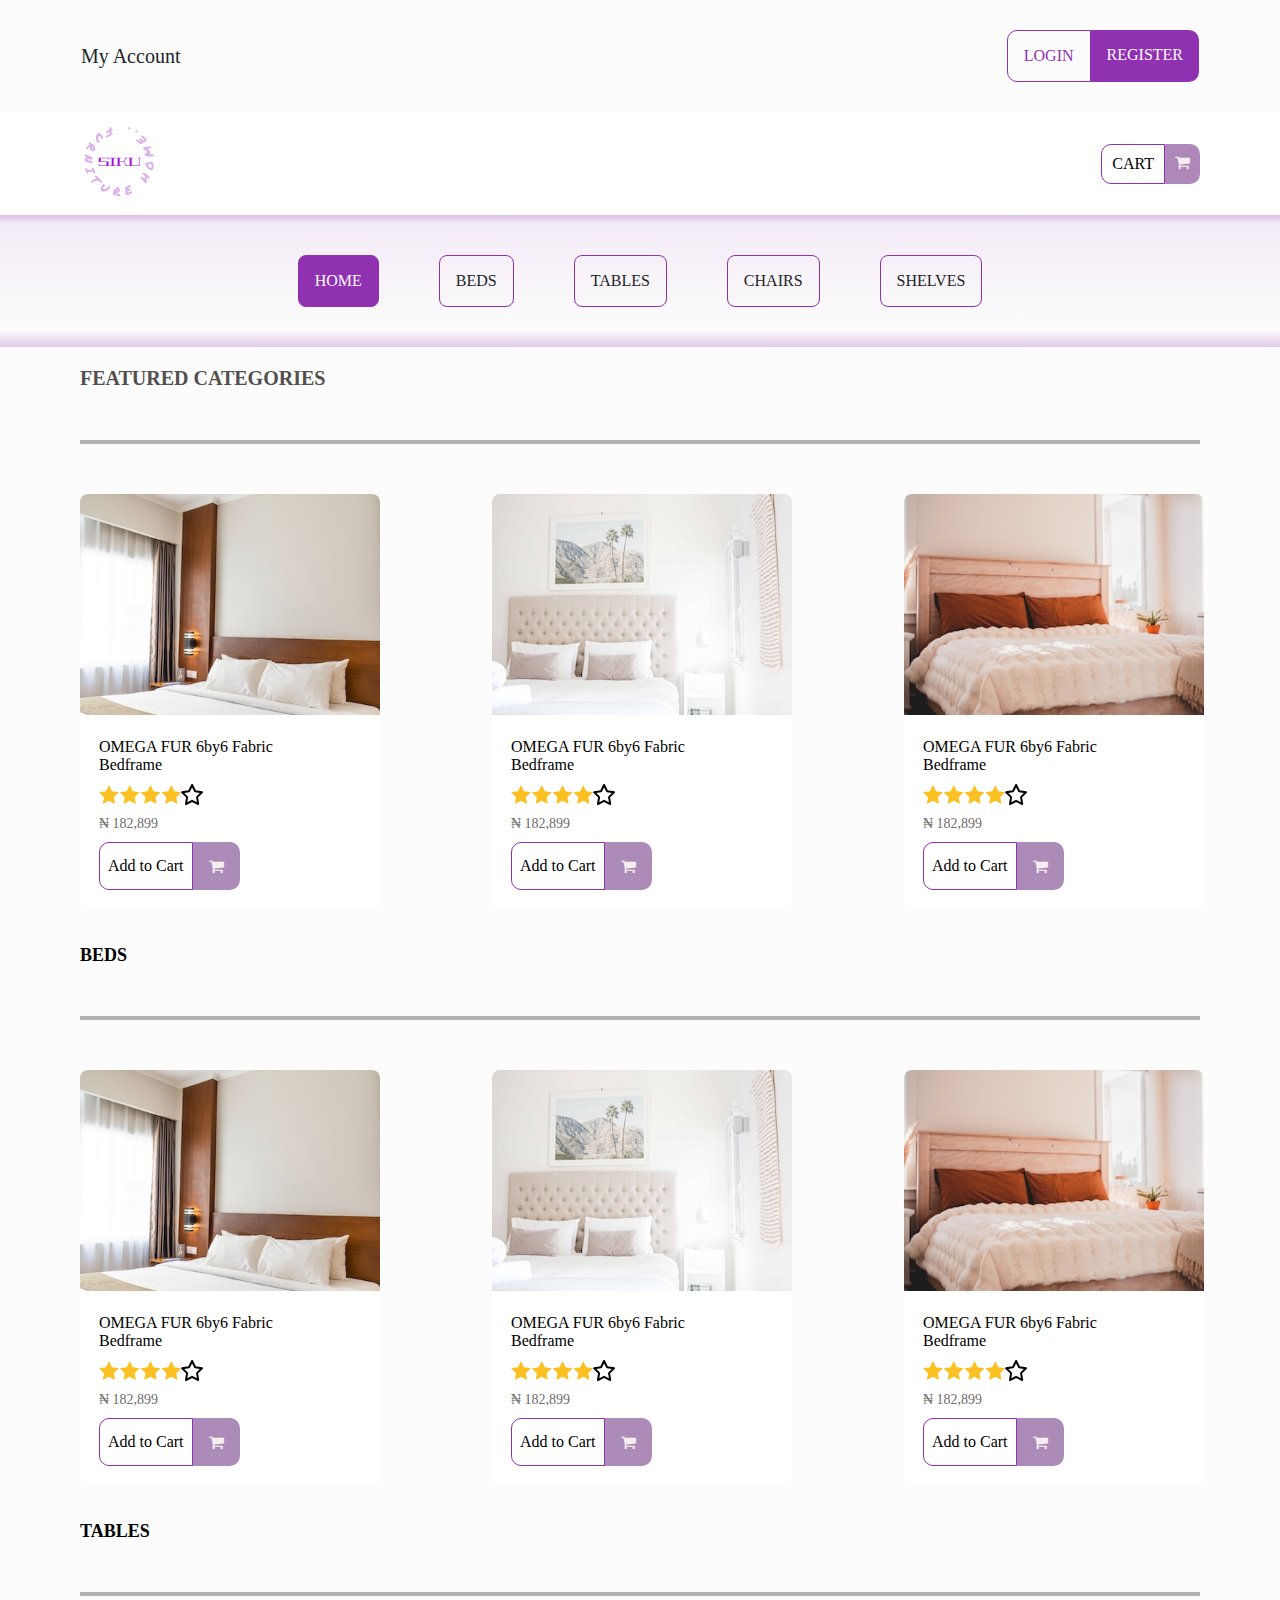
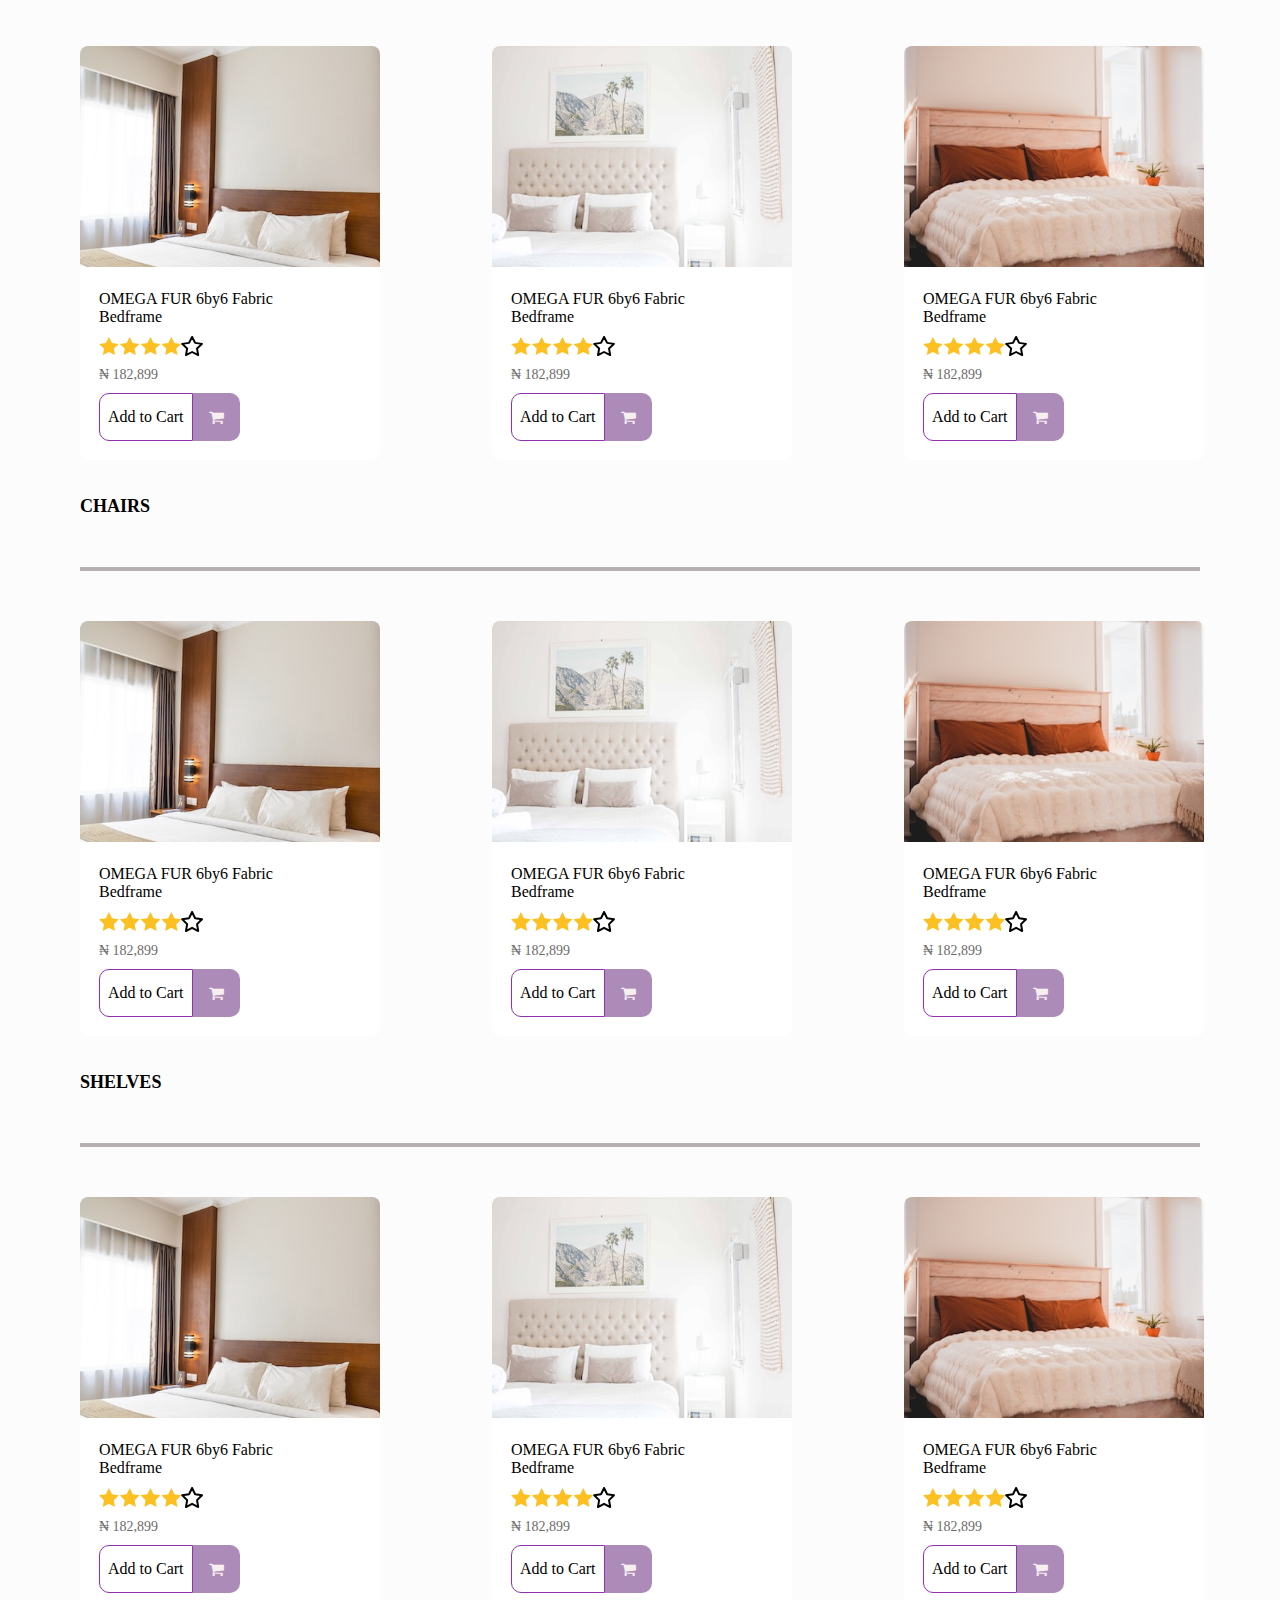
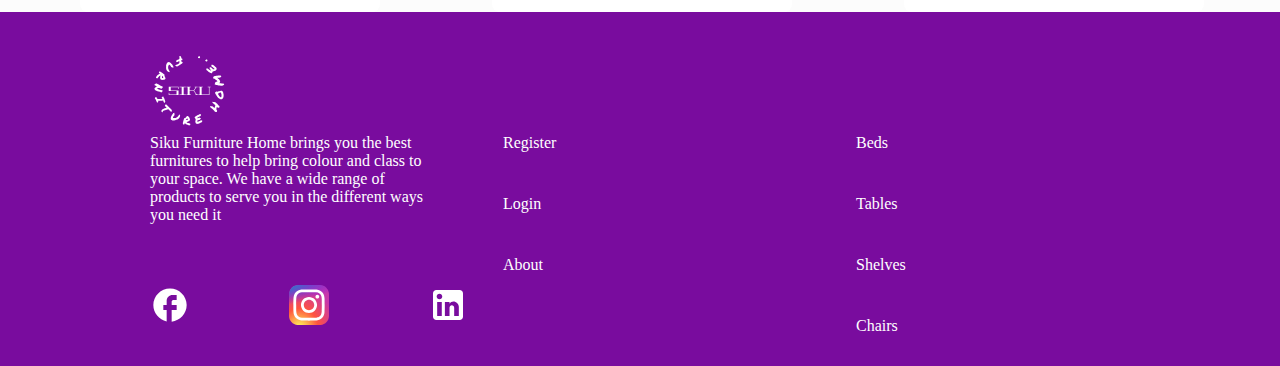
==== commit 5be647ea: "added a test about" ====
--- a/index.html
+++ b/index.html
@@ -319,6 +319,7 @@
 			<article>
 				<a href="register.php">Register</a>
 				<a href="login.php">Login</a>
+				<a href="about.html">About</a>
 			</article>
 			<article>
 				<a href="#beds">Beds</a>
--- a/style.css
+++ b/style.css
@@ -734,4 +734,75 @@
 
 .rows { 
     flex-direction: row-reverse; 
-}+}
+
+/* about page */
+
+.aboutMain {
+    margin: 50px 100px;
+    display: flex;
+    flex-direction: column;
+    gap: 40px;
+}
+
+.aboutMain h1, .aboutMain h2 {
+    text-align: center;
+    font-size: 24px;
+    font-weight: var(--font-weight-bold);
+}
+
+.aboutMain section {
+    display: flex;
+    flex-direction: column;
+    gap: 20px;
+}
+
+.aboutMain p {
+    font-size: 20px;
+    text-align: justify;
+}
+
+.aboutMain div {
+    margin-top: 20px;
+    display: flex;
+    flex-direction: row;
+    gap: 20%;
+    justify-content: center;
+    font-size: 50px;
+}
+
+.aboutMain section p a {
+    color: blue;
+}
+
+.aboutMain a:hover {
+    text-decoration: underline;
+}
+
+.fa-github-square {
+    color: #000000;
+}
+
+.fa-twitter-square{
+    color: blue;
+}
+
+.repo {
+    font-size: 30px;
+    text-align: center;
+    margin-top: 30px;
+}
+
+@media only screen and (max-width: 600px) {
+    .aboutMain {
+        margin: 30px 40px;
+    }
+
+    .aboutMain p {
+        font-size: 16px;
+    }
+
+    .aboutMain h1, .aboutMain h2 {
+        font-size: 20px;
+    }
+} 